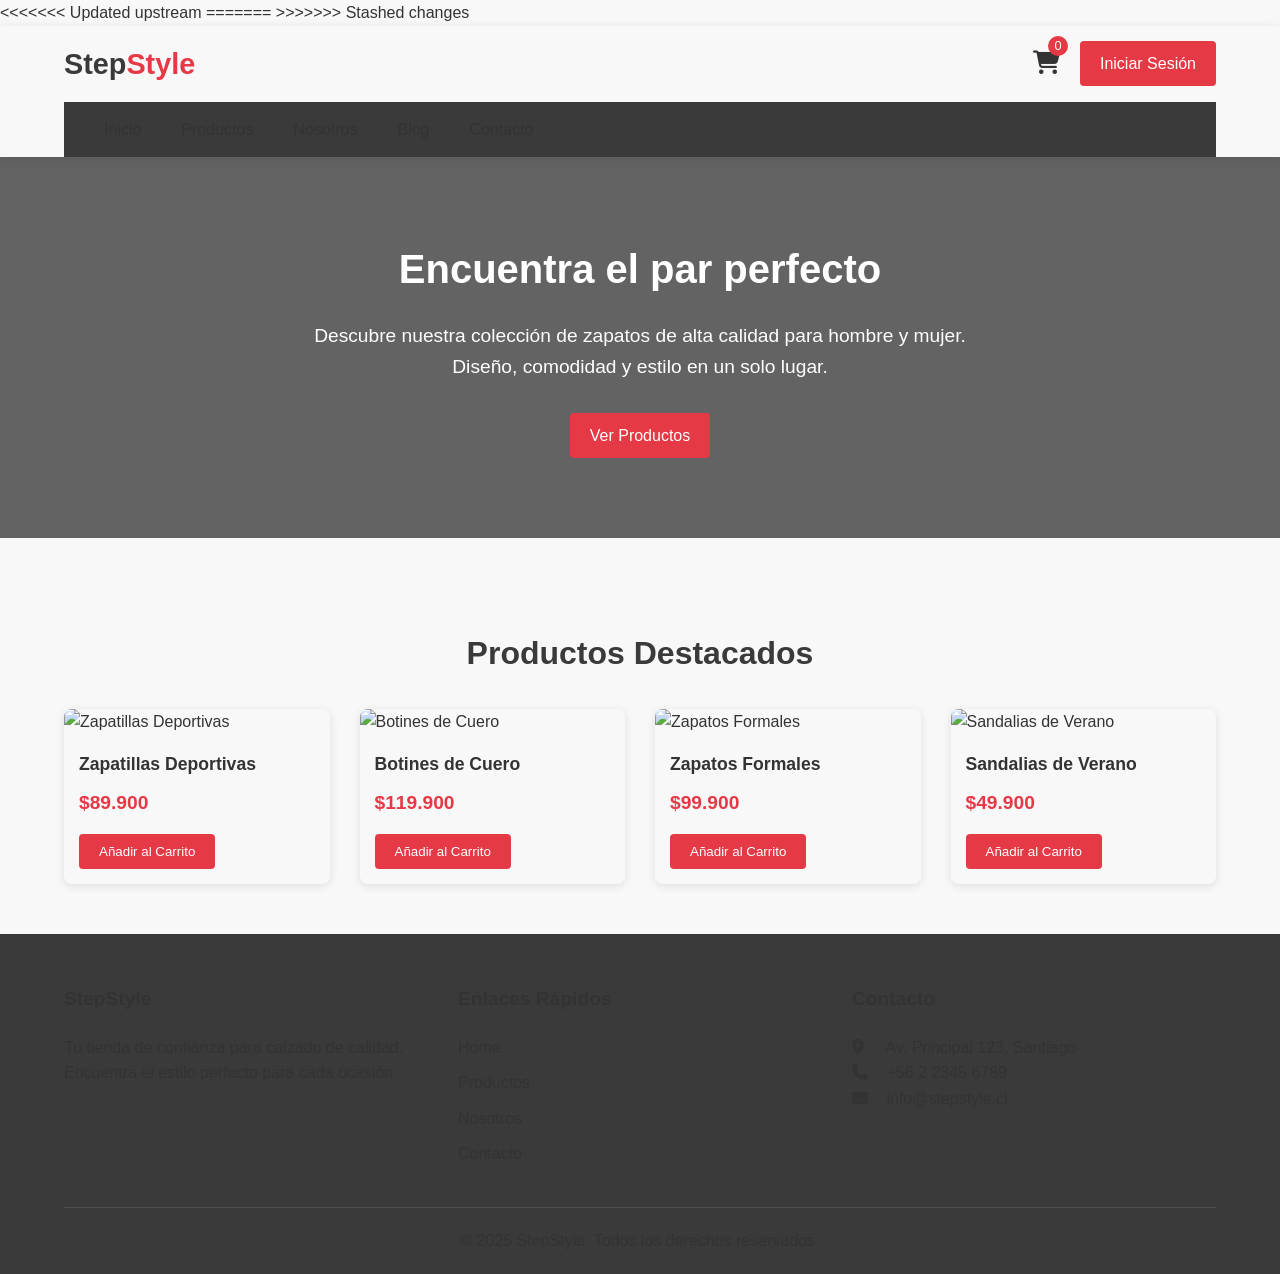
==== index.html @ 3798fa8d "-add admin" ====
<!DOCTYPE html>
<html lang="es">

<head>
    <meta charset="UTF-8">
    <meta name="viewport" content="width=device-width, initial-scale=1.0">
    <title>StepStyle - Tienda de Zapatos "Pisada Fina"</title>
    <link rel="stylesheet" href="https://cdnjs.cloudflare.com/ajax/libs/font-awesome/6.4.0/css/all.min.css">
<<<<<<< Updated upstream
    <link rel="stylesheet" href="assets/css/style.css">
=======
    <link rel="stylesheet" href="../assets/css/style.css">
>>>>>>> Stashed changes

</head>

<body>
    <!-- Header -->
    <header>
        <div class="container">
            <div class="header-top">
                <div class="logo">Step<span>Style</span></div>
                <div class="header-actions">
                    <div class="cart-icon">
                        <a href="carrito.html"><i class="fas fa-shopping-cart"></i></a>
                        <span class="cart-count">0</span>
                    </div>
                    <!-- Menu del usuario -->
                    <div class="user-menu" id="user-menu" style="display: none;">
                        <div class="user-menu-btn">
                            <i class="fas fa-user-circle"></i>
                            <span id="user-name"></span>
                            <i class="fas fa-chevron-down"></i>
                        </div>
                        <div class="user-dropdown">
                            <a href="perfil.html">Mi Perfil</a>
                            <a href="pedidos.html">Mis Pedidos</a>
                            <a href="#" class="logout-btn" onclick="logout()">Cerrar Sesión</a>
                        </div>
                    </div>
                    <!-- Y el botón de login cuando no hay sesión -->
                    <a href="login.html" class="btn btn-outline" id="login-btn">Iniciar Sesión</a>
                    
                    <div class="mobile-menu-btn">
                        <i class="fas fa-bars"></i>
                    </div>
                </div>
            </div>
            <nav class="navbar">
                <ul>
                    <li><a href="index.html">Inicio</a></li>
                    <li><a href="productos.html">Productos</a></li>
                    <li><a href="nosotros.html">Nosotros</a></li>
                    <li><a href="blog.html">Blog</a></li>
                    <li><a href="contacto.html">Contacto</a></li>
                </ul>
            </nav>
        </div>
    </header>
    <!--Hero Section-->
    <section class="hero" , id="home">
        <div class="container">
            <h1>Encuentra el par perfecto</h1>
            <p>Descubre nuestra colección de zapatos de alta calidad para hombre y mujer. Diseño, comodidad y estilo en
                un solo lugar.</p>
            <a href="productos.html" class="btn">Ver Productos</a>
        </div>
    </section>

    <!-- Productos Destacados -->
    <section class="container">
        <h2 class="section-title">Productos Destacados</h2>
        <div class="products-grid" id="featured-products">
            <!-- Los productos se cargarán con JavaScript -->
        </div>
    </section>

    <!-- Footer -->
    <footer>
        <div class="container">
            <div class="footer-content">
                <div class="footer-section">
                    <h3>StepStyle</h3>
                    <p>Tu tienda de confianza para calzado de calidad. Encuentra el estilo perfecto para cada ocasión.
                    </p>
                </div>
                <div class="footer-section">
                    <h3>Enlaces Rápidos</h3>
                    <ul>
                        <li><a href="index.html">Home</a></li>
                        <li><a href="productos.html">Productos</a></li>
                        <li><a href="nosotros.html">Nosotros</a></li>
                        <li><a href="contacto.html">Contacto</a></li>
                    </ul>
                </div>
                <div class="footer-section">
                    <h3>Contacto</h3>
                    <p><i class="fas fa-map-marker-alt"></i> Av. Principal 123, Santiago</p>
                    <p><i class="fas fa-phone"></i> +56 2 2345 6789</p>
                    <p><i class="fas fa-envelope"></i> info@stepstyle.cl</p>
                </div>
            </div>
            <div class="footer-bottom">
                <p>&copy; 2025 StepStyle. Todos los derechos reservados.</p>
            </div>
        </div>
    </footer>

    <!-- <script src="assets/js/productos.js"></script> -->
    <script src="assets/js/main.js"></script>
</body>

</html>
---- assets/css/style.css ----
:root {
    --color-primario: #3a3a3a;
    --color-secundario: #f8f8f8;
    --color-acento: #e63946;
    --color-texto: #333;
    --color-claro: #fff;
    --color-gris: #888;
    --borde: #ddd;
    --sombra: 0 2px 10px rgba(0,0,0,0.1);
    --transicion: all 0.3s ease;
}

/* Reset para los márgenes y paddings */
/* Ya que cada navegador tiene sus propios estilos por defecto */
* {
    margin: 0;
    padding: 0;
    box-sizing: border-box;
    font-family: 'Segoe UI', Tahoma, Geneva, Verdana, sans-serif;
}


body {
    background-color: var(--color-secundario);
    color: var(--color-texto);
    line-height: 1.6;
    min-height: 100vh;
    display: flex;
    flex-direction: column;
}

a {
    text-decoration: none;
    color: inherit;
}

ul {
    list-style: none;
}

button, .btn {
    cursor: pointer;
    border: none;
    background: var(--color-acento);
    color: var(--color-claro);
    padding: 10px 20px;
    border-radius: 4px;
    transition: var(--transicion);
    display: inline-block;
    text-align: center;
}

button:hover, .btn:hover {
    background: #c1121f;
    transform: translateY(-2px);
}

.container {
    width: 90%;
    max-width: 1200px;
    margin: 0 auto;
}

/* Header */
header {
    background-color: var(--color-luz);
    box-shadow: var(--sombra);
    position: sticky;
    top: 0;
    z-index: 100;
}

.header-top {
    display: flex;
    justify-content: space-between;
    align-items: center;
    padding: 15px 0;
}

.header-actions {
    display: flex;
    align-items: center;
    gap: 20px;
}

.logo {
    font-size: 1.8rem;
    font-weight: 700;
    color: var(--color-primario);
}

.logo span {
    color: var(--color-acento);
}

.cart-icon {
    position: relative;
    font-size: 1.5rem;
}

.cart-count {
    position: absolute;
    top: -8px;
    right: -8px;
    background: var(--color-acento);
    color: white;
    border-radius: 50%;
    width: 20px;
    height: 20px;
    display: flex;
    align-items: center;
    justify-content: center;
    font-size: 0.8rem;
}

.mobile-menu-btn {
    display: none;
    font-size: 1.5rem;
    cursor: pointer;
}

nav ul {
    display: flex;
    background: var(--color-primario);
    padding: 0 20px;
}

nav li {
    padding: 15px 20px;
}

nav a {
    color: var(--color-luz);
    transition: var(--transicion);
}

nav a:hover {
    color: var(--color-acento);
}

/* Hero Section */
.hero {
    background: linear-gradient(rgba(0,0,0,0.6), rgba(0,0,0,0.6)), url('https://images.unsplash.com/photo-1542291026-7eec264c27ff?ixlib=rb-4.0.3&auto=format&fit=crop&w=1500&q=80');
    background-size: cover;
    background-position: center;
    color: #fff;
    padding: 80px 0;
    text-align: center;
    margin-bottom: 40px;
}

.hero h1 {
    font-size: 2.5rem;
    margin-bottom: 20px;
}

.hero p {
    font-size: 1.2rem;
    max-width: 700px;
    margin: 0 auto 30px;
}

/* Productos */
.section-title {
    text-align: center;
    margin: 50px 0 30px;
    font-size: 2rem;
    color: var(--color-primario);
}

.products-grid {
    display: grid;
    grid-template-columns: repeat(auto-fill, minmax(250px, 1fr));
    gap: 30px;
    margin-bottom: 50px;
}

.product-card {
    background: var(--color-luz);
    border-radius: 8px;
    overflow: hidden;
    box-shadow: var(--sombra);
    transition: var(--transicion);
}

.product-card:hover {
    transform: translateY(-5px);
    box-shadow: 0 5px 15px rgba(0,0,0,0.2);
}

.product-img {
    height: 200px;
    width: 100%;
    object-fit: cover;
}

.product-info {
    padding: 15px;
}

.product-title {
    font-size: 1.1rem;
    margin-bottom: 10px;
}

.product-price {
    font-weight: bold;
    color: var(--color-acento);
    margin-bottom: 15px;
    font-size: 1.2rem;
}

/* Footer */
footer {
    background: var(--color-primario);
    color: var(--color-luz);
    padding: 50px 0 20px;
    margin-top: auto;
}

.footer-content {
    display: grid;
    grid-template-columns: repeat(auto-fit, minmax(200px, 1fr));
    gap: 30px;
    margin-bottom: 30px;
}

.footer-section h3 {
    margin-bottom: 20px;
    font-size: 1.2rem;
}

.footer-section ul li {
    margin-bottom: 10px;
}

.footer-section i {
    margin-right: 10px;
    width: 20px;
}

.footer-bottom {
    text-align: center;
    padding-top: 20px;
    border-top: 1px solid rgba(255,255,255,0.1);
}

/* Formularios */
.form-container {
    max-width: 500px;
    margin: 40px auto;
    padding: 30px;
    background: var(--color-luz);
    border-radius: 8px;
    box-shadow: var(--sombra);
}

.form-title {
    text-align: center;
    margin-bottom: 30px;
    color: var(--color-primario);
}

.form-group {
    margin-bottom: 20px;
}

.form-group label {
    display: block;
    margin-bottom: 8px;
    font-weight: 500;
}

.form-group input,
.form-group textarea,
.form-group select {
    width: 100%;
    padding: 12px;
    border: 1px solid var(--borde);
    border-radius: 4px;
    font-size: 1rem;
}

.form-group textarea {
    min-height: 100px;
    resize: vertical;
}

.error-message {
    color: var(--color-acento);
    font-size: 0.9rem;
    margin-top: 5px;
    display: none;
}

/* Página de Carrito */
.cart-container {
    max-width: 1000px;
    margin: 40px auto;
    padding: 20px;
}

.cart-items {
    background: var(--color-claro);
    border-radius: 8px;
    box-shadow: var(--sombra);
    padding: 20px;
    margin-bottom: 30px;
}

.cart-item {
    display: flex;
    justify-content: space-between;
    align-items: center;
    padding: 15px 0;
    border-bottom: 1px solid var(--borde);
}

.cart-item:last-child {
    border-bottom: none;
}

.item-info {
    display: flex;
    align-items: center;
    gap: 15px;
}

.item-img {
    width: 80px;
    height: 80px;
    object-fit: cover;
    border-radius: 4px;
}

.item-details h3 {
    margin-bottom: 5px;
}

.item-actions {
    display: flex;
    align-items: center;
    gap: 10px;
}

.quantity-btn {
    background: var(--color-secundario);
    border: 1px solid var(--borde);
    width: 30px;
    height: 30px;
    border-radius: 4px;
    display: flex;
    align-items: center;
    justify-content: center;
    cursor: pointer;
}

.quantity-input {
    width: 40px;
    text-align: center;
    border: 1px solid var(--borde);
    border-radius: 4px;
    padding: 5px;
}

.remove-btn {
    color: var(--color-acento);
    background: none;
    border: none;
    cursor: pointer;
    font-size: 1.2rem;
}

.cart-summary {
    background: var(--color-claro);
    border-radius: 8px;
    box-shadow: var(--sombra);
    padding: 20px;
}

.summary-row {
    display: flex;
    justify-content: space-between;
    margin-bottom: 15px;
}

.summary-total {
    font-weight: bold;
    font-size: 1.2rem;
    border-top: 1px solid var(--borde);
    padding-top: 15px;
    margin-top: 15px;
}

.checkout-btn {
    width: 100%;
    padding: 15px;
    font-size: 1.1rem;
    margin-top: 20px;
}


/* Responsive */
@media (max-width: 768px) {
    .header-top {
        flex-direction: column;
        text-align: center;
    }
    
    .logo {
        margin-bottom: 15px;
    }
    
    .mobile-menu-btn {
        display: block;
    }
    
    nav ul {
        flex-direction: column;
        align-items: center;
        display: none;
    }
    
    nav ul.active {
        display: flex;
    }
    
    .hero h1 {
        font-size: 2rem;
    }
    
    .hero p {
        font-size: 1rem;
    }
    
    .footer-content {
        grid-template-columns: 1fr;
    }
    
    .cart-item {
        flex-direction: column;
        align-items: flex-start;
        gap: 15px;
    }
    
    .item-actions {
        width: 100%;
        justify-content: space-between;
    }
}

/* Estilos específicos para autenticación */
.user-menu {
    position: relative;
}

.user-menu-btn {
    display: flex;
    align-items: center;
    gap: 8px;
    cursor: pointer;
}

.user-dropdown {
    position: absolute;
    top: 100%;
    right: 0;
    background: var(--color-claro);
    box-shadow: var(--sombra);
    border-radius: 4px;
    padding: 10px 0;
    min-width: 150px;
    display: none;
    z-index: 1000;
}

.user-dropdown.active {
    display: block;
}

.user-dropdown a {
    display: block;
    padding: 8px 15px;
    color: var(--color-texto);
    transition: var(--transicion);
}

.user-dropdown a:hover {
    background: var(--color-secundario);
}

.logout-btn {
    color: var(--color-acento) !important;
    border-top: 1px solid var(--color-borde);
    margin-top: 5px;
    padding-top: 10px !important;
}
---- assets/css/style.css ----
:root {
    --color-primario: #3a3a3a;
    --color-secundario: #f8f8f8;
    --color-acento: #e63946;
    --color-texto: #333;
    --color-claro: #fff;
    --color-gris: #888;
    --borde: #ddd;
    --sombra: 0 2px 10px rgba(0,0,0,0.1);
    --transicion: all 0.3s ease;
}

/* Reset para los márgenes y paddings */
/* Ya que cada navegador tiene sus propios estilos por defecto */
* {
    margin: 0;
    padding: 0;
    box-sizing: border-box;
    font-family: 'Segoe UI', Tahoma, Geneva, Verdana, sans-serif;
}


body {
    background-color: var(--color-secundario);
    color: var(--color-texto);
    line-height: 1.6;
    min-height: 100vh;
    display: flex;
    flex-direction: column;
}

a {
    text-decoration: none;
    color: inherit;
}

ul {
    list-style: none;
}

button, .btn {
    cursor: pointer;
    border: none;
    background: var(--color-acento);
    color: var(--color-claro);
    padding: 10px 20px;
    border-radius: 4px;
    transition: var(--transicion);
    display: inline-block;
    text-align: center;
}

button:hover, .btn:hover {
    background: #c1121f;
    transform: translateY(-2px);
}

.container {
    width: 90%;
    max-width: 1200px;
    margin: 0 auto;
}

/* Header */
header {
    background-color: var(--color-luz);
    box-shadow: var(--sombra);
    position: sticky;
    top: 0;
    z-index: 100;
}

.header-top {
    display: flex;
    justify-content: space-between;
    align-items: center;
    padding: 15px 0;
}

.header-actions {
    display: flex;
    align-items: center;
    gap: 20px;
}

.logo {
    font-size: 1.8rem;
    font-weight: 700;
    color: var(--color-primario);
}

.logo span {
    color: var(--color-acento);
}

.cart-icon {
    position: relative;
    font-size: 1.5rem;
}

.cart-count {
    position: absolute;
    top: -8px;
    right: -8px;
    background: var(--color-acento);
    color: white;
    border-radius: 50%;
    width: 20px;
    height: 20px;
    display: flex;
    align-items: center;
    justify-content: center;
    font-size: 0.8rem;
}

.mobile-menu-btn {
    display: none;
    font-size: 1.5rem;
    cursor: pointer;
}

nav ul {
    display: flex;
    background: var(--color-primario);
    padding: 0 20px;
}

nav li {
    padding: 15px 20px;
}

nav a {
    color: var(--color-luz);
    transition: var(--transicion);
}

nav a:hover {
    color: var(--color-acento);
}

/* Hero Section */
.hero {
    background: linear-gradient(rgba(0,0,0,0.6), rgba(0,0,0,0.6)), url('https://images.unsplash.com/photo-1542291026-7eec264c27ff?ixlib=rb-4.0.3&auto=format&fit=crop&w=1500&q=80');
    background-size: cover;
    background-position: center;
    color: #fff;
    padding: 80px 0;
    text-align: center;
    margin-bottom: 40px;
}

.hero h1 {
    font-size: 2.5rem;
    margin-bottom: 20px;
}

.hero p {
    font-size: 1.2rem;
    max-width: 700px;
    margin: 0 auto 30px;
}

/* Productos */
.section-title {
    text-align: center;
    margin: 50px 0 30px;
    font-size: 2rem;
    color: var(--color-primario);
}

.products-grid {
    display: grid;
    grid-template-columns: repeat(auto-fill, minmax(250px, 1fr));
    gap: 30px;
    margin-bottom: 50px;
}

.product-card {
    background: var(--color-luz);
    border-radius: 8px;
    overflow: hidden;
    box-shadow: var(--sombra);
    transition: var(--transicion);
}

.product-card:hover {
    transform: translateY(-5px);
    box-shadow: 0 5px 15px rgba(0,0,0,0.2);
}

.product-img {
    height: 200px;
    width: 100%;
    object-fit: cover;
}

.product-info {
    padding: 15px;
}

.product-title {
    font-size: 1.1rem;
    margin-bottom: 10px;
}

.product-price {
    font-weight: bold;
    color: var(--color-acento);
    margin-bottom: 15px;
    font-size: 1.2rem;
}

/* Footer */
footer {
    background: var(--color-primario);
    color: var(--color-luz);
    padding: 50px 0 20px;
    margin-top: auto;
}

.footer-content {
    display: grid;
    grid-template-columns: repeat(auto-fit, minmax(200px, 1fr));
    gap: 30px;
    margin-bottom: 30px;
}

.footer-section h3 {
    margin-bottom: 20px;
    font-size: 1.2rem;
}

.footer-section ul li {
    margin-bottom: 10px;
}

.footer-section i {
    margin-right: 10px;
    width: 20px;
}

.footer-bottom {
    text-align: center;
    padding-top: 20px;
    border-top: 1px solid rgba(255,255,255,0.1);
}

/* Formularios */
.form-container {
    max-width: 500px;
    margin: 40px auto;
    padding: 30px;
    background: var(--color-luz);
    border-radius: 8px;
    box-shadow: var(--sombra);
}

.form-title {
    text-align: center;
    margin-bottom: 30px;
    color: var(--color-primario);
}

.form-group {
    margin-bottom: 20px;
}

.form-group label {
    display: block;
    margin-bottom: 8px;
    font-weight: 500;
}

.form-group input,
.form-group textarea,
.form-group select {
    width: 100%;
    padding: 12px;
    border: 1px solid var(--borde);
    border-radius: 4px;
    font-size: 1rem;
}

.form-group textarea {
    min-height: 100px;
    resize: vertical;
}

.error-message {
    color: var(--color-acento);
    font-size: 0.9rem;
    margin-top: 5px;
    display: none;
}

/* Página de Carrito */
.cart-container {
    max-width: 1000px;
    margin: 40px auto;
    padding: 20px;
}

.cart-items {
    background: var(--color-claro);
    border-radius: 8px;
    box-shadow: var(--sombra);
    padding: 20px;
    margin-bottom: 30px;
}

.cart-item {
    display: flex;
    justify-content: space-between;
    align-items: center;
    padding: 15px 0;
    border-bottom: 1px solid var(--borde);
}

.cart-item:last-child {
    border-bottom: none;
}

.item-info {
    display: flex;
    align-items: center;
    gap: 15px;
}

.item-img {
    width: 80px;
    height: 80px;
    object-fit: cover;
    border-radius: 4px;
}

.item-details h3 {
    margin-bottom: 5px;
}

.item-actions {
    display: flex;
    align-items: center;
    gap: 10px;
}

.quantity-btn {
    background: var(--color-secundario);
    border: 1px solid var(--borde);
    width: 30px;
    height: 30px;
    border-radius: 4px;
    display: flex;
    align-items: center;
    justify-content: center;
    cursor: pointer;
}

.quantity-input {
    width: 40px;
    text-align: center;
    border: 1px solid var(--borde);
    border-radius: 4px;
    padding: 5px;
}

.remove-btn {
    color: var(--color-acento);
    background: none;
    border: none;
    cursor: pointer;
    font-size: 1.2rem;
}

.cart-summary {
    background: var(--color-claro);
    border-radius: 8px;
    box-shadow: var(--sombra);
    padding: 20px;
}

.summary-row {
    display: flex;
    justify-content: space-between;
    margin-bottom: 15px;
}

.summary-total {
    font-weight: bold;
    font-size: 1.2rem;
    border-top: 1px solid var(--borde);
    padding-top: 15px;
    margin-top: 15px;
}

.checkout-btn {
    width: 100%;
    padding: 15px;
    font-size: 1.1rem;
    margin-top: 20px;
}


/* Responsive */
@media (max-width: 768px) {
    .header-top {
        flex-direction: column;
        text-align: center;
    }
    
    .logo {
        margin-bottom: 15px;
    }
    
    .mobile-menu-btn {
        display: block;
    }
    
    nav ul {
        flex-direction: column;
        align-items: center;
        display: none;
    }
    
    nav ul.active {
        display: flex;
    }
    
    .hero h1 {
        font-size: 2rem;
    }
    
    .hero p {
        font-size: 1rem;
    }
    
    .footer-content {
        grid-template-columns: 1fr;
    }
    
    .cart-item {
        flex-direction: column;
        align-items: flex-start;
        gap: 15px;
    }
    
    .item-actions {
        width: 100%;
        justify-content: space-between;
    }
}

/* Estilos específicos para autenticación */
.user-menu {
    position: relative;
}

.user-menu-btn {
    display: flex;
    align-items: center;
    gap: 8px;
    cursor: pointer;
}

.user-dropdown {
    position: absolute;
    top: 100%;
    right: 0;
    background: var(--color-claro);
    box-shadow: var(--sombra);
    border-radius: 4px;
    padding: 10px 0;
    min-width: 150px;
    display: none;
    z-index: 1000;
}

.user-dropdown.active {
    display: block;
}

.user-dropdown a {
    display: block;
    padding: 8px 15px;
    color: var(--color-texto);
    transition: var(--transicion);
}

.user-dropdown a:hover {
    background: var(--color-secundario);
}

.logout-btn {
    color: var(--color-acento) !important;
    border-top: 1px solid var(--color-borde);
    margin-top: 5px;
    padding-top: 10px !important;
}
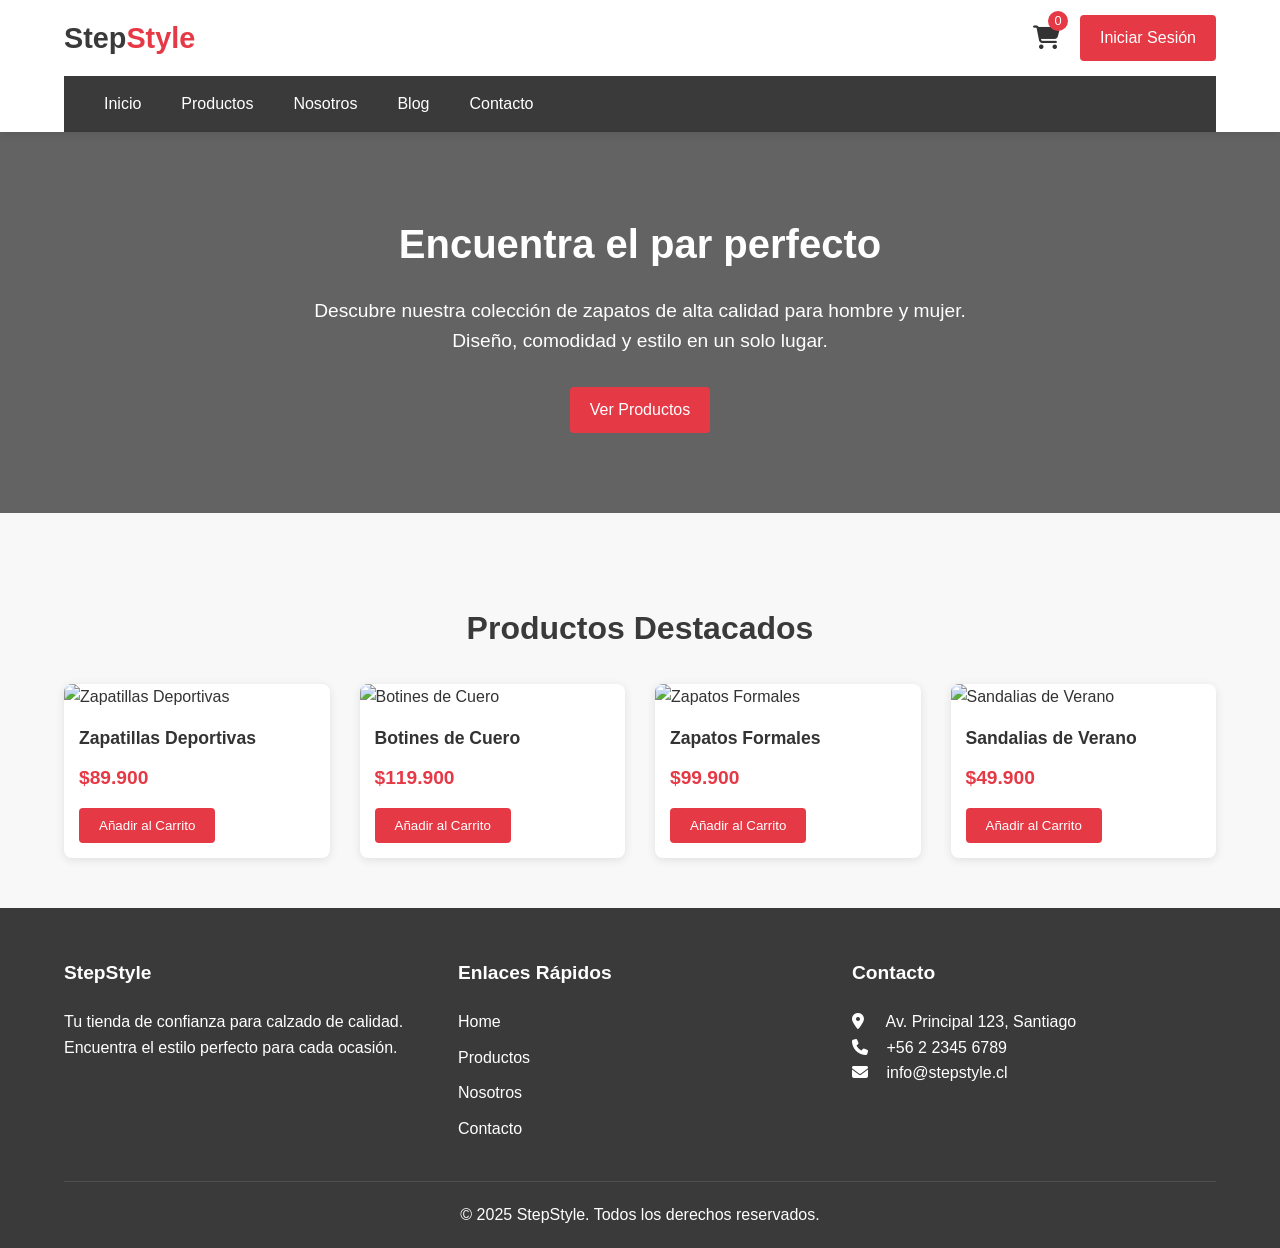
==== commit 23e4a5e2: "Cambios al index, navbar responsive, colores correctos, style y main cambiados" ====
--- a/index.html
+++ b/index.html
@@ -6,11 +6,7 @@
     <meta name="viewport" content="width=device-width, initial-scale=1.0">
     <title>StepStyle - Tienda de Zapatos "Pisada Fina"</title>
     <link rel="stylesheet" href="https://cdnjs.cloudflare.com/ajax/libs/font-awesome/6.4.0/css/all.min.css">
-<<<<<<< Updated upstream
     <link rel="stylesheet" href="assets/css/style.css">
-=======
-    <link rel="stylesheet" href="../assets/css/style.css">
->>>>>>> Stashed changes
 
 </head>
 
--- a/assets/css/style.css
+++ b/assets/css/style.css
@@ -1,12 +1,12 @@
 :root {
-    --color-primario: #3a3a3a;
-    --color-secundario: #f8f8f8;
-    --color-acento: #e63946;
-    --color-texto: #333;
-    --color-claro: #fff;
-    --color-gris: #888;
-    --borde: #ddd;
-    --sombra: 0 2px 10px rgba(0,0,0,0.1);
+    --color-primario: #3a3a3a; /* Gris oscuro */
+    --color-secundario: #f8f8f8; /* Gris claro */
+    --color-acento: #e63946; /* Rojo vibrante */
+    --color-texto: #333; /* Gris medio */
+    --color-blanco: #fff; /* Blanco */
+    --color-gris: #888; /* Gris para textos secundarios */
+    --borde: #ddd; /* Gris claro para bordes */
+    --sombra: 0 2px 10px rgba(0,0,0,0.1); 
     --transicion: all 0.3s ease;
 }
 
@@ -42,7 +42,7 @@
     cursor: pointer;
     border: none;
     background: var(--color-acento);
-    color: var(--color-claro);
+    color: var(--color-blanco);
     padding: 10px 20px;
     border-radius: 4px;
     transition: var(--transicion);
@@ -63,11 +63,15 @@
 
 /* Header */
 header {
-    background-color: var(--color-luz);
+    background-color: var(--color-blanco);
     box-shadow: var(--sombra);
     position: sticky;
     top: 0;
     z-index: 100;
+}
+
+nav {
+    position: relative;
 }
 
 .header-top {
@@ -119,22 +123,25 @@
     cursor: pointer;
 }
 
-nav ul {
+.navbar ul {
     display: flex;
     background: var(--color-primario);
     padding: 0 20px;
-}
-
-nav li {
+    margin: 0;
+    list-style: none;
+}
+
+.navbar li {
     padding: 15px 20px;
 }
 
-nav a {
-    color: var(--color-luz);
+.navbar a {
+    color: var(--color-blanco);
     transition: var(--transicion);
-}
-
-nav a:hover {
+    text-decoration: none;
+}
+
+.navbar a:hover {
     color: var(--color-acento);
 }
 
@@ -143,7 +150,7 @@
     background: linear-gradient(rgba(0,0,0,0.6), rgba(0,0,0,0.6)), url('https://images.unsplash.com/photo-1542291026-7eec264c27ff?ixlib=rb-4.0.3&auto=format&fit=crop&w=1500&q=80');
     background-size: cover;
     background-position: center;
-    color: #fff;
+    color: var(--color-blanco);
     padding: 80px 0;
     text-align: center;
     margin-bottom: 40px;
@@ -176,7 +183,7 @@
 }
 
 .product-card {
-    background: var(--color-luz);
+    background: var(--color-blanco);
     border-radius: 8px;
     overflow: hidden;
     box-shadow: var(--sombra);
@@ -213,7 +220,7 @@
 /* Footer */
 footer {
     background: var(--color-primario);
-    color: var(--color-luz);
+    color: var(--color-blanco);
     padding: 50px 0 20px;
     margin-top: auto;
 }
@@ -250,7 +257,7 @@
     max-width: 500px;
     margin: 40px auto;
     padding: 30px;
-    background: var(--color-luz);
+    background: var(--color-blanco);
     border-radius: 8px;
     box-shadow: var(--sombra);
 }
@@ -301,7 +308,7 @@
 }
 
 .cart-items {
-    background: var(--color-claro);
+    background: var(--color-blanco);
     border-radius: 8px;
     box-shadow: var(--sombra);
     padding: 20px;
@@ -372,7 +379,7 @@
 }
 
 .cart-summary {
-    background: var(--color-claro);
+    background: var(--color-blanco);
     border-radius: 8px;
     box-shadow: var(--sombra);
     padding: 20px;
@@ -400,29 +407,101 @@
 }
 
 
-/* Responsive */
+/* Responsive - Tablets */
+@media (max-width: 1024px) and (min-width: 769px) {
+    .container {
+        max-width: 95%;
+        padding: 0 20px;
+    }
+    
+    .hero h1 {
+        font-size: 2.2rem;
+    }
+    
+    .hero p {
+        font-size: 1.1rem;
+    }
+    
+    .products-grid {
+        grid-template-columns: repeat(auto-fit, minmax(280px, 1fr));
+        gap: 25px;
+    }
+}
+
+/* Responsive - Mobile Only */
 @media (max-width: 768px) {
     .header-top {
         flex-direction: column;
         text-align: center;
+        padding: 10px 20px;
     }
     
     .logo {
         margin-bottom: 15px;
+        font-size: 1.8rem;
+    }
+    
+    .header-actions {
+        width: 100%;
+        justify-content: space-between;
+        align-items: center;
     }
     
     .mobile-menu-btn {
         display: block;
-    }
-    
-    nav ul {
+        color: var(--color-primario);
+        background: none;
+        border: none;
+        font-size: 1.5rem;
+        cursor: pointer;
+        padding: 10px;
+    }
+    
+    .navbar ul {
         flex-direction: column;
         align-items: center;
         display: none;
-    }
-    
-    nav ul.active {
+        position: absolute;
+        top: 100%;
+        left: 0;
+        width: 100%;
+        background: var(--color-primario);
+        box-shadow: var(--sombra);
+        z-index: 1000;
+        padding: 0;
+        margin: 0;
+        list-style: none;
+    }
+    
+    .navbar ul.active {
         display: flex;
+    }
+    
+    .navbar li {
+        width: 100%;
+        text-align: center;
+        border-bottom: 1px solid rgba(255,255,255,0.1);
+    }
+    
+    nav li:last-child {
+        border-bottom: none;
+    }
+    
+    .user-menu {
+        order: -1;
+        margin-bottom: 10px;
+    }
+    
+    .user-dropdown {
+        position: static !important;
+        box-shadow: none !important;
+        background: var(--color-secundario) !important;
+        border-radius: 5px;
+        margin-top: 10px;
+    }
+    
+    .hero {
+        padding: 60px 0;
     }
     
     .hero h1 {
@@ -431,10 +510,12 @@
     
     .hero p {
         font-size: 1rem;
+        padding: 0 20px;
     }
     
     .footer-content {
         grid-template-columns: 1fr;
+        gap: 20px;
     }
     
     .cart-item {
@@ -447,6 +528,11 @@
         width: 100%;
         justify-content: space-between;
     }
+    
+    .products-grid {
+        grid-template-columns: repeat(auto-fit, minmax(250px, 1fr));
+        gap: 20px;
+    }
 }
 
 /* Estilos específicos para autenticación */
@@ -465,7 +551,7 @@
     position: absolute;
     top: 100%;
     right: 0;
-    background: var(--color-claro);
+    background: var(--color-blanco);
     box-shadow: var(--sombra);
     border-radius: 4px;
     padding: 10px 0;
@@ -494,4 +580,4 @@
     border-top: 1px solid var(--color-borde);
     margin-top: 5px;
     padding-top: 10px !important;
-}+}
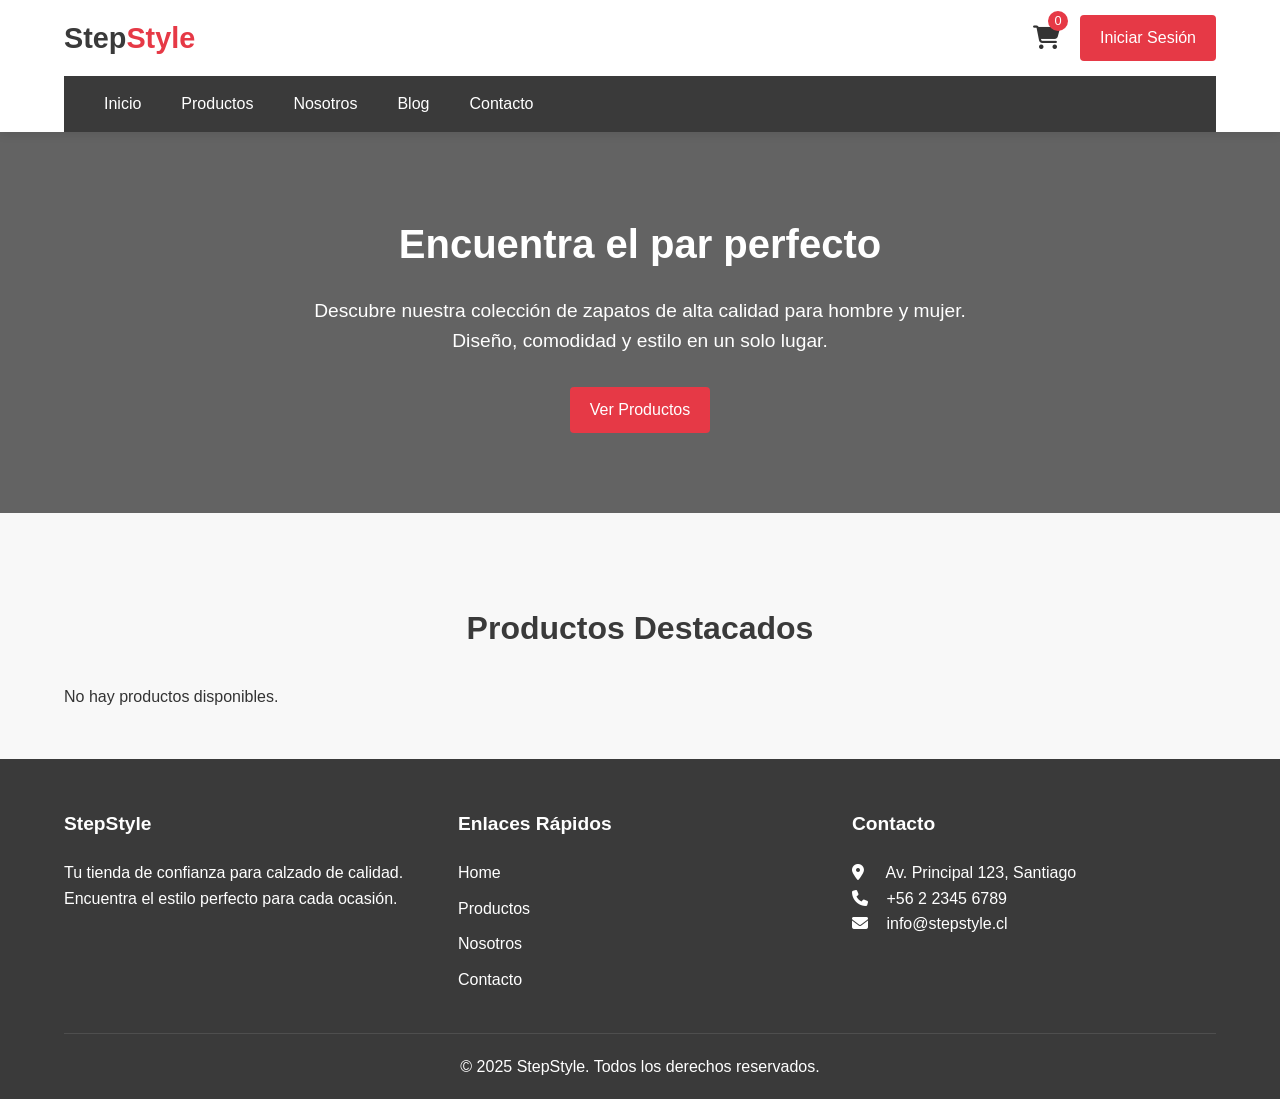
==== commit a78cc5c0: "--add stock a zapatos" ====
--- a/index.html
+++ b/index.html
@@ -1,109 +1,109 @@
-<!DOCTYPE html>
-<html lang="es">
+    <!DOCTYPE html>
+    <html lang="es">
 
-<head>
-    <meta charset="UTF-8">
-    <meta name="viewport" content="width=device-width, initial-scale=1.0">
-    <title>StepStyle - Tienda de Zapatos "Pisada Fina"</title>
-    <link rel="stylesheet" href="https://cdnjs.cloudflare.com/ajax/libs/font-awesome/6.4.0/css/all.min.css">
-    <link rel="stylesheet" href="assets/css/style.css">
+    <head>
+        <meta charset="UTF-8">
+        <meta name="viewport" content="width=device-width, initial-scale=1.0">
+        <title>StepStyle - Tienda de Zapatos "Pisada Fina"</title>
+        <link rel="stylesheet" href="https://cdnjs.cloudflare.com/ajax/libs/font-awesome/6.4.0/css/all.min.css">
+        <link rel="stylesheet" href="assets/css/style.css">
 
-</head>
+    </head>
 
-<body>
-    <!-- Header -->
-    <header>
-        <div class="container">
-            <div class="header-top">
-                <div class="logo">Step<span>Style</span></div>
-                <div class="header-actions">
-                    <div class="cart-icon">
-                        <a href="carrito.html"><i class="fas fa-shopping-cart"></i></a>
-                        <span class="cart-count">0</span>
-                    </div>
-                    <!-- Menu del usuario -->
-                    <div class="user-menu" id="user-menu" style="display: none;">
-                        <div class="user-menu-btn">
-                            <i class="fas fa-user-circle"></i>
-                            <span id="user-name"></span>
-                            <i class="fas fa-chevron-down"></i>
+    <body>
+        <!-- Header -->
+        <header>
+            <div class="container">
+                <div class="header-top">
+                    <div class="logo">Step<span>Style</span></div>
+                    <div class="header-actions">
+                        <div class="cart-icon">
+                            <a href="carrito.html"><i class="fas fa-shopping-cart"></i></a>
+                            <span class="cart-count">0</span>
                         </div>
-                        <div class="user-dropdown">
-                            <a href="perfil.html">Mi Perfil</a>
-                            <a href="pedidos.html">Mis Pedidos</a>
-                            <a href="#" class="logout-btn" onclick="logout()">Cerrar Sesión</a>
+                        <!-- Menu del usuario -->
+                        <div class="user-menu" id="user-menu" style="display: none;">
+                            <div class="user-menu-btn">
+                                <i class="fas fa-user-circle"></i>
+                                <span id="user-name"></span>
+                                <i class="fas fa-chevron-down"></i>
+                            </div>
+                            <div class="user-dropdown">
+                                <a href="perfil.html">Mi Perfil</a>
+                                <a href="pedidos.html">Mis Pedidos</a>
+                                <a href="#" class="logout-btn" onclick="logout()">Cerrar Sesión</a>
+                            </div>
+                        </div>
+                        <!-- Y el botón de login cuando no hay sesión -->
+                        <a href="login.html" class="btn btn-outline" id="login-btn">Iniciar Sesión</a>
+                        
+                        <div class="mobile-menu-btn">
+                            <i class="fas fa-bars"></i>
                         </div>
                     </div>
-                    <!-- Y el botón de login cuando no hay sesión -->
-                    <a href="login.html" class="btn btn-outline" id="login-btn">Iniciar Sesión</a>
-                    
-                    <div class="mobile-menu-btn">
-                        <i class="fas fa-bars"></i>
+                </div>
+                <nav class="navbar">
+                    <ul>
+                        <li><a href="index.html">Inicio</a></li>
+                        <li><a href="productos.html">Productos</a></li>
+                        <li><a href="nosotros.html">Nosotros</a></li>
+                        <li><a href="blog.html">Blog</a></li>
+                        <li><a href="contacto.html">Contacto</a></li>
+                    </ul>
+                </nav>
+            </div>
+        </header>
+        <!--Hero Section-->
+        <section class="hero" , id="home">
+            <div class="container">
+                <h1>Encuentra el par perfecto</h1>
+                <p>Descubre nuestra colección de zapatos de alta calidad para hombre y mujer. Diseño, comodidad y estilo en
+                    un solo lugar.</p>
+                <a href="productos.html" class="btn">Ver Productos</a>
+            </div>
+        </section>
+
+        <!-- Productos Destacados -->
+        <section class="container">
+            <h2 class="section-title">Productos Destacados</h2>
+            <div class="products-grid" id="featured-products">
+                <!-- Los productos se cargarán con JavaScript -->
+            </div>
+        </section>
+
+        <!-- Footer -->
+        <footer>
+            <div class="container">
+                <div class="footer-content">
+                    <div class="footer-section">
+                        <h3>StepStyle</h3>
+                        <p>Tu tienda de confianza para calzado de calidad. Encuentra el estilo perfecto para cada ocasión.
+                        </p>
+                    </div>
+                    <div class="footer-section">
+                        <h3>Enlaces Rápidos</h3>
+                        <ul>
+                            <li><a href="index.html">Home</a></li>
+                            <li><a href="productos.html">Productos</a></li>
+                            <li><a href="nosotros.html">Nosotros</a></li>
+                            <li><a href="contacto.html">Contacto</a></li>
+                        </ul>
+                    </div>
+                    <div class="footer-section">
+                        <h3>Contacto</h3>
+                        <p><i class="fas fa-map-marker-alt"></i> Av. Principal 123, Santiago</p>
+                        <p><i class="fas fa-phone"></i> +56 2 2345 6789</p>
+                        <p><i class="fas fa-envelope"></i> info@stepstyle.cl</p>
                     </div>
                 </div>
-            </div>
-            <nav class="navbar">
-                <ul>
-                    <li><a href="index.html">Inicio</a></li>
-                    <li><a href="productos.html">Productos</a></li>
-                    <li><a href="nosotros.html">Nosotros</a></li>
-                    <li><a href="blog.html">Blog</a></li>
-                    <li><a href="contacto.html">Contacto</a></li>
-                </ul>
-            </nav>
-        </div>
-    </header>
-    <!--Hero Section-->
-    <section class="hero" , id="home">
-        <div class="container">
-            <h1>Encuentra el par perfecto</h1>
-            <p>Descubre nuestra colección de zapatos de alta calidad para hombre y mujer. Diseño, comodidad y estilo en
-                un solo lugar.</p>
-            <a href="productos.html" class="btn">Ver Productos</a>
-        </div>
-    </section>
-
-    <!-- Productos Destacados -->
-    <section class="container">
-        <h2 class="section-title">Productos Destacados</h2>
-        <div class="products-grid" id="featured-products">
-            <!-- Los productos se cargarán con JavaScript -->
-        </div>
-    </section>
-
-    <!-- Footer -->
-    <footer>
-        <div class="container">
-            <div class="footer-content">
-                <div class="footer-section">
-                    <h3>StepStyle</h3>
-                    <p>Tu tienda de confianza para calzado de calidad. Encuentra el estilo perfecto para cada ocasión.
-                    </p>
-                </div>
-                <div class="footer-section">
-                    <h3>Enlaces Rápidos</h3>
-                    <ul>
-                        <li><a href="index.html">Home</a></li>
-                        <li><a href="productos.html">Productos</a></li>
-                        <li><a href="nosotros.html">Nosotros</a></li>
-                        <li><a href="contacto.html">Contacto</a></li>
-                    </ul>
-                </div>
-                <div class="footer-section">
-                    <h3>Contacto</h3>
-                    <p><i class="fas fa-map-marker-alt"></i> Av. Principal 123, Santiago</p>
-                    <p><i class="fas fa-phone"></i> +56 2 2345 6789</p>
-                    <p><i class="fas fa-envelope"></i> info@stepstyle.cl</p>
+                <div class="footer-bottom">
+                    <p>&copy; 2025 StepStyle. Todos los derechos reservados.</p>
                 </div>
             </div>
-            <div class="footer-bottom">
-                <p>&copy; 2025 StepStyle. Todos los derechos reservados.</p>
-            </div>
-        </div>
-    </footer>
+        </footer>
 
-    <!-- <script src="assets/js/productos.js"></script> -->
-    <script src="assets/js/main.js"></script>
-</body>
+        <!-- <script src="assets/js/productos.js"></script> -->
+        <script src="assets/js/main.js"></script>
+    </body>
 
-</html>+    </html>
--- a/assets/css/style.css
+++ b/assets/css/style.css
@@ -141,7 +141,8 @@
     text-decoration: none;
 }
 
-.navbar a:hover {
+.navbar a:hover,
+.navbar a.active {
     color: var(--color-acento);
 }
 
@@ -581,3 +582,331 @@
     margin-top: 5px;
     padding-top: 10px !important;
 }
+
+/* Estilos del Blog Minimalista */
+.blog-heroe {
+    background: var(--color-blanco);
+    color: var(--color-primario);
+    padding: 60px 0 40px;
+    text-align: center;
+    border-bottom: 1px solid var(--color-borde);
+}
+
+.blog-heroe h1 {
+    font-size: 2.5rem;
+    margin-bottom: 15px;
+    font-weight: 600;
+}
+
+.blog-heroe p {
+    font-size: 1.1rem;
+    color: var(--color-texto);
+    opacity: 0.8;
+}
+
+.blog-filtros {
+    margin: 30px 0;
+    text-align: center;
+}
+
+.filter-buttons {
+    display: flex;
+    flex-wrap: wrap;
+    justify-content: center;
+    gap: 10px;
+}
+
+.filter-btn {
+    padding: 8px 16px;
+    border: 1px solid var(--color-borde);
+    background: var(--color-blanco);
+    color: var(--color-texto);
+    border-radius: 20px;
+    cursor: pointer;
+    transition: var(--transicion);
+    font-size: 0.9rem;
+}
+
+.filter-btn:hover,
+.filter-btn.active {
+    background: var(--color-primario);
+    color: var(--color-blanco);
+    border-color: var(--color-primario);
+}
+
+.blog-grilla {
+    display: grid;
+    grid-template-columns: repeat(auto-fit, minmax(300px, 1fr));
+    gap: 20px;
+    margin: 30px 0;
+}
+
+.blog-tarjeta {
+    background: var(--color-blanco);
+    border: 1px solid var(--color-borde);
+    border-radius: 8px;
+    overflow: hidden;
+    transition: var(--transicion);
+}
+
+.blog-card {
+    background: var(--color-blanco);
+    border: 1px solid var(--color-borde);
+    border-radius: 8px;
+    overflow: hidden;
+    transition: var(--transicion);
+}
+
+.blog-tarjeta:hover {
+    transform: translateY(-2px);
+    box-shadow: 0 4px 12px rgba(0,0,0,0.1);
+}
+
+.blog-imagen {
+    position: relative;
+    height: 200px;
+    overflow: hidden;
+}
+
+.blog-imagen img {
+    width: 100%;
+    height: 100%;
+    object-fit: cover;
+}
+
+.blog-categoria {
+    position: absolute;
+    top: 10px;
+    left: 10px;
+    background: var(--color-primario);
+    color: var(--color-blanco);
+    padding: 4px 8px;
+    border-radius: 12px;
+    font-size: 0.75rem;
+    font-weight: 500;
+}
+
+.blog-contenido {
+    padding: 20px;
+}
+
+.blog-titulo {
+    font-size: 1.2rem;
+    margin-bottom: 10px;
+    color: var(--color-primario);
+    line-height: 1.3;
+}
+
+.blog-extracto {
+    color: var(--color-texto);
+    line-height: 1.5;
+    margin-bottom: 15px;
+    font-size: 0.9rem;
+}
+
+.blog-leer-mas {
+    background: transparent;
+    color: var(--color-primario);
+    border: 1px solid var(--color-primario);
+    padding: 8px 16px;
+    border-radius: 4px;
+    cursor: pointer;
+    transition: var(--transicion);
+    font-size: 0.85rem;
+}
+
+.blog-leer-mas:hover {
+    background: var(--color-primario);
+    color: var(--color-blanco);
+}
+
+.blog-paginacion {
+    display: flex;
+    justify-content: space-between;
+    align-items: center;
+    margin: 40px 0;
+    padding: 20px 0;
+    border-top: 1px solid var(--color-borde);
+}
+
+.pagination-btn {
+    background: var(--color-blanco);
+    color: var(--color-primario);
+    border: 1px solid var(--color-primario);
+    padding: 8px 16px;
+    border-radius: 25px;
+    cursor: pointer;
+    transition: var(--transicion);
+    font-weight: 600;
+    display: flex;
+    align-items: center;
+    gap: 8px;
+}
+
+.pagination-btn:hover:not(:disabled) {
+    background: var(--color-acento);
+}
+
+.pagination-btn:disabled {
+    background: var(--color-gris);
+    cursor: not-allowed;
+    opacity: 0.6;
+}
+
+.pagination-info {
+    font-weight: 600;
+    color: var(--color-primario);
+}
+
+/* Modal del blog minimalista */
+.blog-modal {
+    position: fixed;
+    top: 0;
+    left: 0;
+    width: 100%;
+    height: 100%;
+    background: rgba(0,0,0,0.6);
+    z-index: 1000;
+    display: flex;
+    align-items: center;
+    justify-content: center;
+    opacity: 0;
+    visibility: hidden;
+    transition: all 0.3s ease;
+    padding: 20px;
+}
+
+.blog-modal.active {
+    opacity: 1;
+    visibility: visible;
+}
+
+.blog-modal-contenido {
+    background: var(--color-blanco);
+    border-radius: 8px;
+    max-width: 700px;
+    max-height: 85vh;
+    overflow-y: auto;
+    position: relative;
+    box-shadow: 0 4px 20px rgba(0,0,0,0.15);
+}
+
+.blog-modal-encabezado {
+    position: sticky;
+    top: 0;
+    background: var(--color-blanco);
+    padding: 15px 20px;
+    border-bottom: 1px solid var(--color-borde);
+    display: flex;
+    justify-content: flex-end;
+    z-index: 10;
+}
+
+.blog-modal-cerrar {
+    background: none;
+    border: none;
+    font-size: 1.5rem;
+    cursor: pointer;
+    color: var(--color-texto);
+    width: 30px;
+    height: 30px;
+    display: flex;
+    align-items: center;
+    justify-content: center;
+    border-radius: 4px;
+    transition: var(--transicion);
+}
+
+.blog-modal-cerrar:hover {
+    background: var(--color-borde);
+}
+
+.blog-modal-cuerpo {
+    padding: 20px;
+}
+
+.blog-modal-imagen {
+    width: 100%;
+    height: 250px;
+    object-fit: cover;
+    border-radius: 6px;
+    margin-bottom: 20px;
+}
+
+.blog-modal-cuerpo .blog-categoria {
+    display: inline-block;
+    background: var(--color-primario);
+    color: var(--color-blanco);
+    padding: 4px 8px;
+    border-radius: 12px;
+    font-size: 0.75rem;
+    font-weight: 500;
+    margin-bottom: 15px;
+}
+
+.blog-modal-titulo {
+    font-size: 1.8rem;
+    margin-bottom: 20px;
+    color: var(--color-primario);
+    line-height: 1.3;
+}
+
+.blog-modal-texto {
+    line-height: 1.6;
+    color: var(--color-texto);
+}
+
+.blog-modal-texto p {
+    margin-bottom: 15px;
+}
+
+/* Responsive del Blog Minimalista */
+@media (max-width: 768px) {
+    .blog-heroe {
+        padding: 40px 0 30px;
+    }
+    
+    .blog-heroe h1 {
+        font-size: 2rem;
+    }
+    
+    .blog-heroe p {
+        font-size: 1rem;
+    }
+    
+    .blog-grilla {
+        grid-template-columns: 1fr;
+        gap: 15px;
+    }
+    
+    .filter-buttons {
+        gap: 8px;
+    }
+    
+    .filter-btn {
+        padding: 6px 12px;
+        font-size: 0.85rem;
+    }
+    
+    .blog-paginacion {
+        flex-direction: column;
+        gap: 15px;
+    }
+    
+    .blog-modal-contenido {
+        margin: 10px;
+        max-height: 95vh;
+    }
+    
+    .blog-modal-titulo {
+        font-size: 1.5rem;
+    }
+    
+    .blog-modal-cuerpo {
+        padding: 15px;
+    }
+    
+    .blog-modal-imagen {
+        height: 200px;
+    }
+}
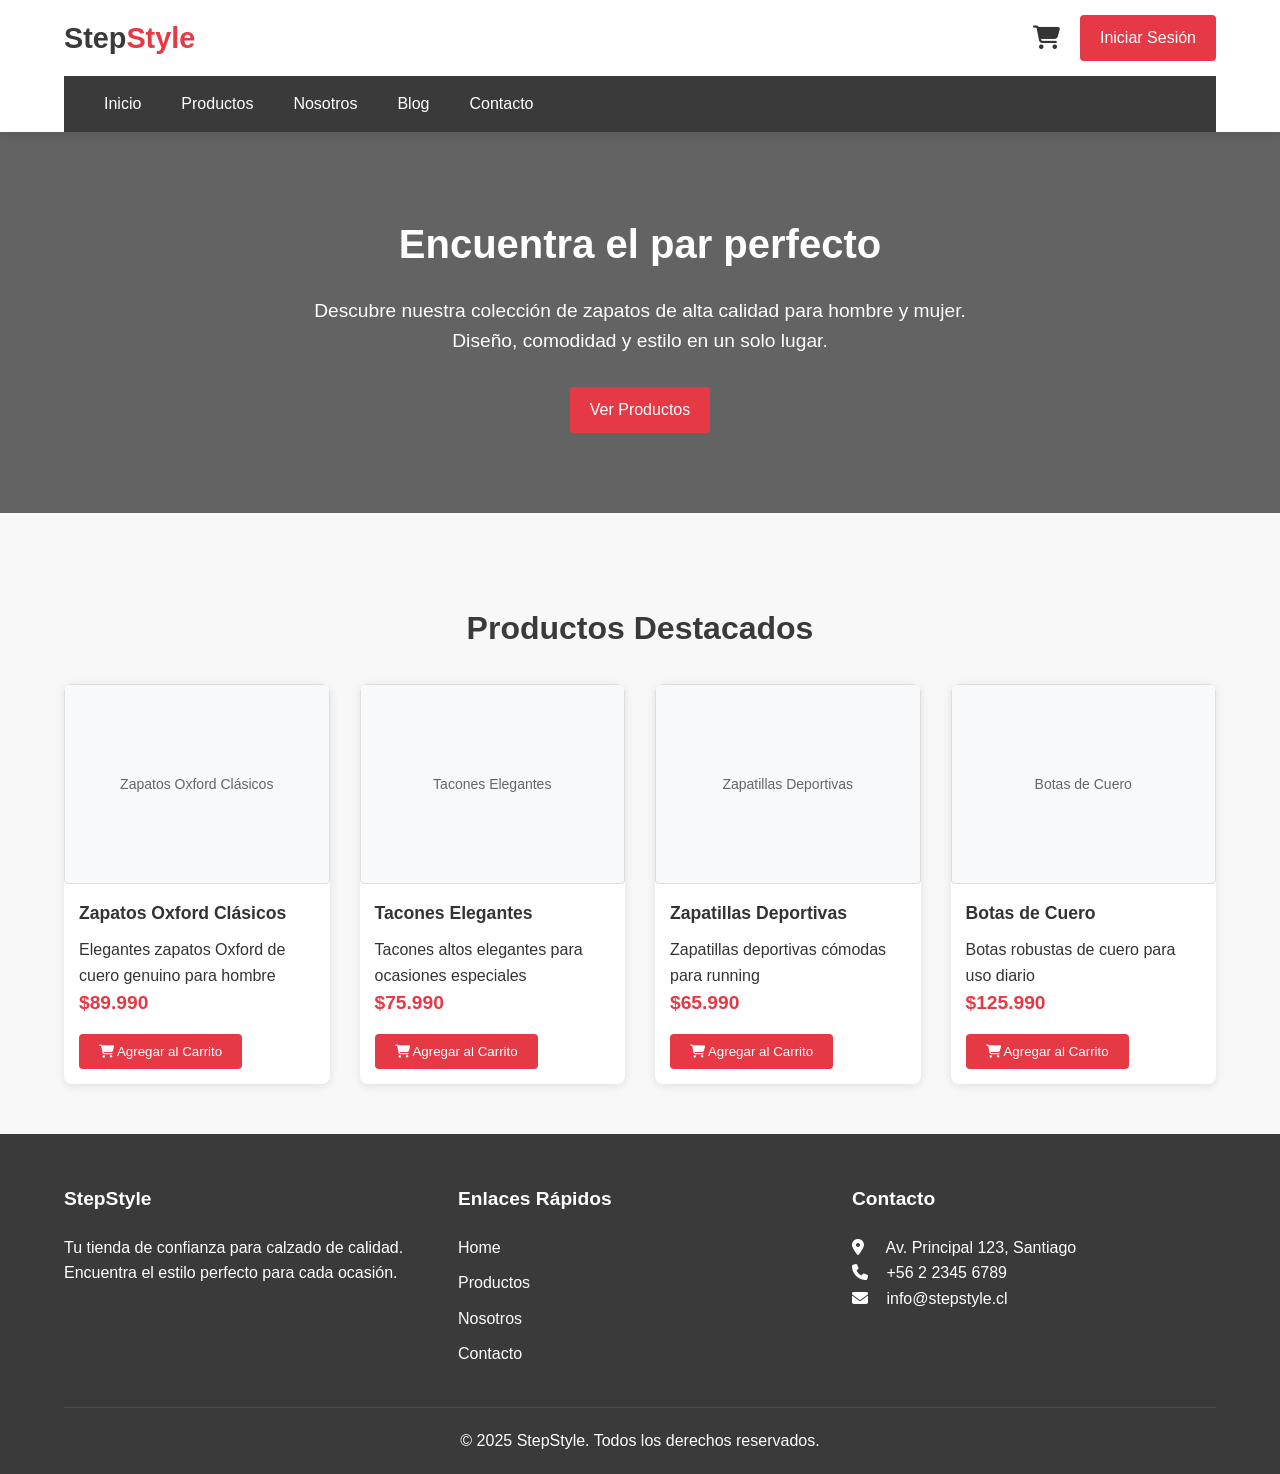
==== commit 6c375a47: "-add logica de productos, su respectivo css y demas -fix arreglada logica de carrito, navbars genera" ====
--- a/index.html
+++ b/index.html
@@ -102,7 +102,7 @@
             </div>
         </footer>
 
-        <!-- <script src="assets/js/productos.js"></script> -->
+        <script src="assets/js/productos.js"></script>
         <script src="assets/js/main.js"></script>
     </body>
 
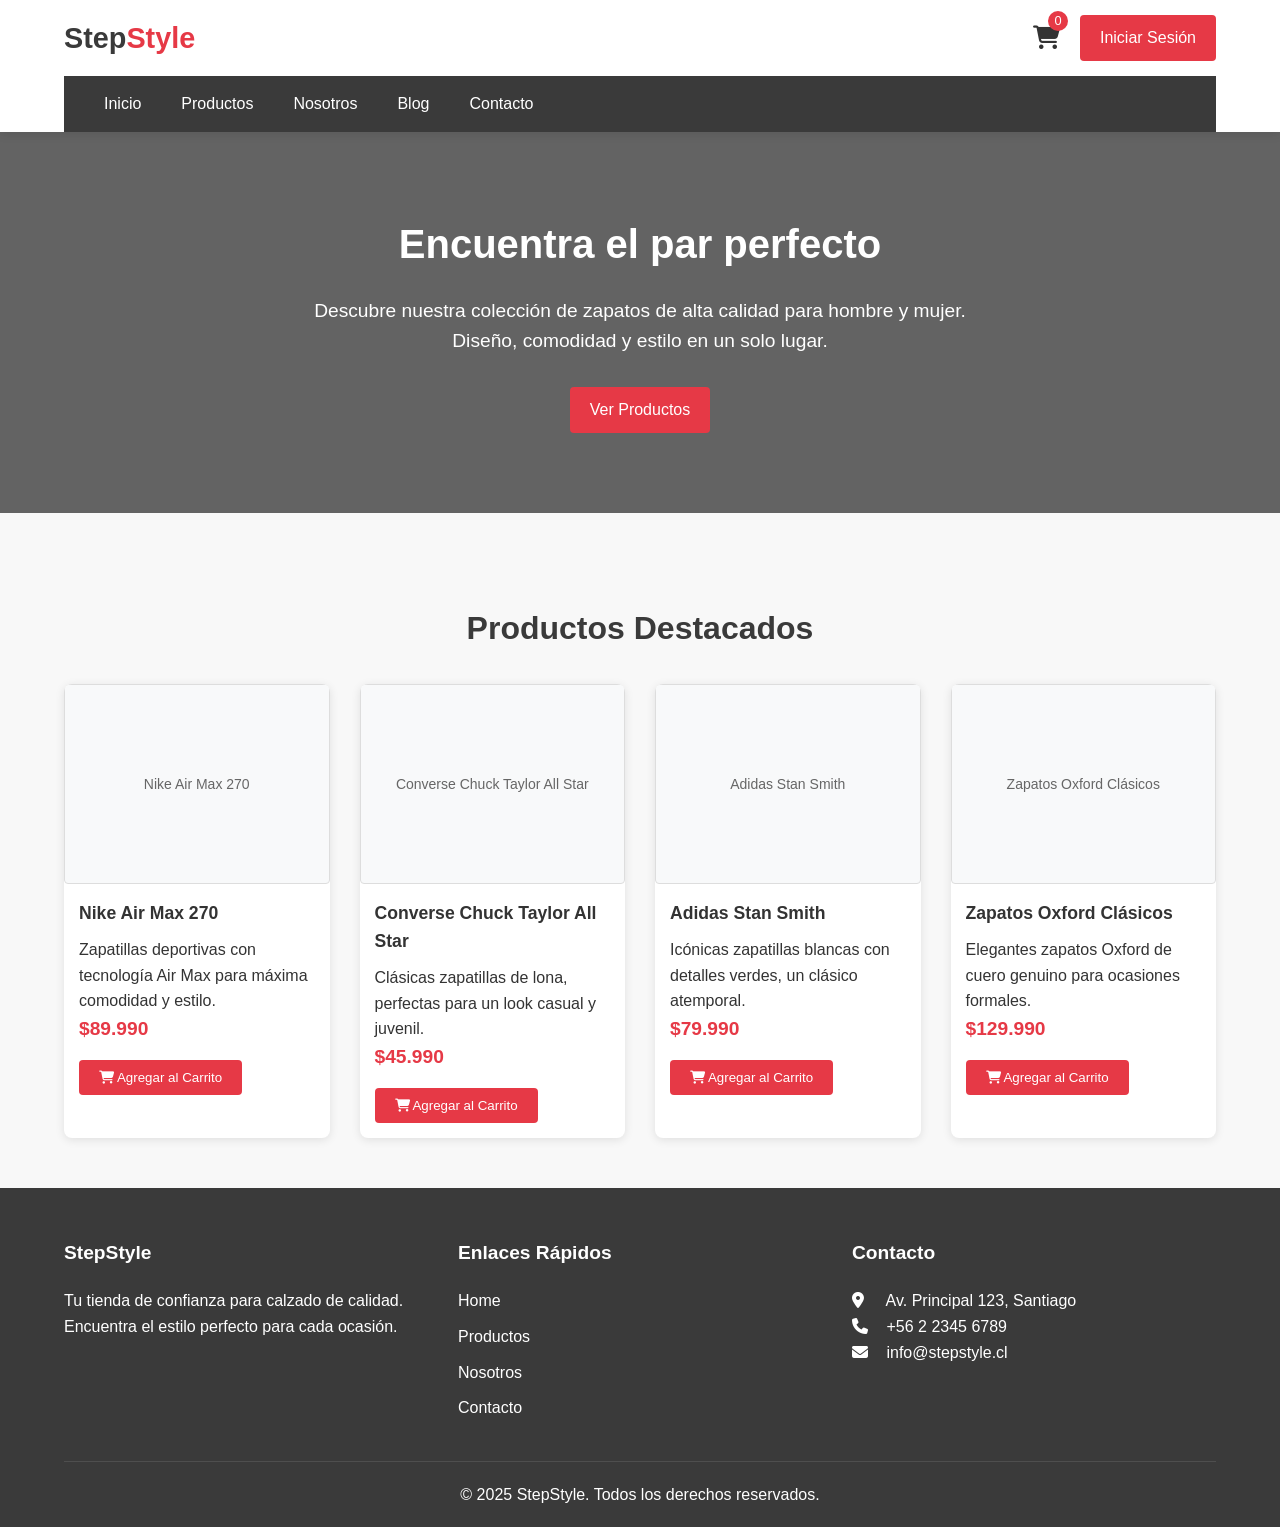
==== commit 1e5b1a49: "--add finalizacion del proyecto, mis pedidos eliminados." ====
--- a/index.html
+++ b/index.html
@@ -30,7 +30,6 @@
                             </div>
                             <div class="user-dropdown">
                                 <a href="perfil.html">Mi Perfil</a>
-                                <a href="pedidos.html">Mis Pedidos</a>
                                 <a href="#" class="logout-btn" onclick="logout()">Cerrar Sesión</a>
                             </div>
                         </div>
@@ -102,8 +101,8 @@
             </div>
         </footer>
 
+        <script src="assets/js/main.js"></script>
         <script src="assets/js/productos.js"></script>
-        <script src="assets/js/main.js"></script>
     </body>
 
     </html>
--- a/assets/css/style.css
+++ b/assets/css/style.css
@@ -458,7 +458,7 @@
         padding: 10px;
     }
     
-    .navbar ul {
+    body header .navbar ul:not(.active) {
         flex-direction: column;
         align-items: center;
         display: none;
@@ -474,8 +474,20 @@
         list-style: none;
     }
     
-    .navbar ul.active {
+    body header .navbar ul.active {
         display: flex;
+        flex-direction: column;
+        align-items: center;
+        position: absolute;
+        top: 100%;
+        left: 0;
+        width: 100%;
+        background: var(--color-primario);
+        box-shadow: var(--sombra);
+        z-index: 1000;
+        padding: 0;
+        margin: 0;
+        list-style: none;
     }
     
     .navbar li {
@@ -493,14 +505,6 @@
         margin-bottom: 10px;
     }
     
-    .user-dropdown {
-        position: static !important;
-        box-shadow: none !important;
-        background: var(--color-secundario) !important;
-        border-radius: 5px;
-        margin-top: 10px;
-    }
-    
     .hero {
         padding: 60px 0;
     }
@@ -539,6 +543,8 @@
 /* Estilos específicos para autenticación */
 .user-menu {
     position: relative;
+    display: none; /* Oculto por defecto, JavaScript lo mostrará cuando haya sesión */
+    z-index: 1000;
 }
 
 .user-menu-btn {
@@ -551,29 +557,38 @@
 .user-dropdown {
     position: absolute;
     top: 100%;
+    left: auto;
     right: 0;
-    background: var(--color-blanco);
-    box-shadow: var(--sombra);
+    background: #ffffff;
+    box-shadow: 0 4px 6px rgba(0, 0, 0, 0.1);
     border-radius: 4px;
+    border: 1px solid #e0e0e0;
     padding: 10px 0;
     min-width: 150px;
+    max-width: 200px;
     display: none;
-    z-index: 1000;
+    z-index: 9999;
+    margin-top: 5px;
+    /* Mover hacia la izquierda para que siempre esté visible */
+    transform: translateX(-50px);
 }
 
 .user-dropdown.active {
-    display: block;
+    display: block !important;
 }
 
 .user-dropdown a {
     display: block;
     padding: 8px 15px;
-    color: var(--color-texto);
-    transition: var(--transicion);
+    color: #333;
+    text-decoration: none;
+    transition: all 0.3s ease;
+    font-size: 14px;
 }
 
 .user-dropdown a:hover {
-    background: var(--color-secundario);
+    background: #f5f5f5;
+    color: #007bff;
 }
 
 .logout-btn {
@@ -910,3 +925,355 @@
         height: 200px;
     }
 }
+
+/* ===== PÁGINA NOSOTROS ===== */
+.nosotros-hero {
+    background: linear-gradient(135deg, var(--color-primario) 0%, #2c2c2c 100%);
+    color: var(--color-blanco);
+    text-align: center;
+    padding: 80px 0;
+    margin-top: 0;
+}
+
+.nosotros-hero h1 {
+    font-size: 3rem;
+    margin-bottom: 20px;
+    font-weight: 700;
+}
+
+.nosotros-hero p {
+    font-size: 1.2rem;
+    opacity: 0.9;
+}
+
+/* Historia Section */
+.historia {
+    padding: 80px 0;
+    background: var(--color-secundario);
+}
+
+.content-grid {
+    display: grid;
+    grid-template-columns: 1fr 1fr;
+    gap: 60px;
+    align-items: center;
+}
+
+.text-content h2 {
+    font-size: 2.5rem;
+    color: var(--color-primario);
+    margin-bottom: 30px;
+}
+
+.text-content p {
+    font-size: 1.1rem;
+    line-height: 1.8;
+    color: var(--color-texto);
+    margin-bottom: 20px;
+}
+
+.nosotros-img {
+    width: 100%;
+    height: 400px;
+    object-fit: cover;
+    border-radius: 10px;
+    box-shadow: var(--sombra);
+}
+
+/* Misión y Visión */
+.mision-vision {
+    padding: 80px 0;
+}
+
+.mv-grid {
+    display: grid;
+    grid-template-columns: 1fr 1fr;
+    gap: 60px;
+}
+
+.mv-card {
+    text-align: center;
+    padding: 40px;
+    background: var(--color-blanco);
+    border-radius: 15px;
+    box-shadow: var(--sombra);
+    transition: var(--transicion);
+}
+
+.mv-card:hover {
+    transform: translateY(-10px);
+    box-shadow: 0 10px 30px rgba(0,0,0,0.15);
+}
+
+.mv-icon {
+    width: 80px;
+    height: 80px;
+    background: var(--color-acento);
+    border-radius: 50%;
+    display: flex;
+    align-items: center;
+    justify-content: center;
+    margin: 0 auto 30px;
+}
+
+.mv-icon i {
+    font-size: 2rem;
+    color: var(--color-blanco);
+}
+
+.mv-card h3 {
+    font-size: 1.8rem;
+    color: var(--color-primario);
+    margin-bottom: 20px;
+}
+
+.mv-card p {
+    font-size: 1.1rem;
+    line-height: 1.7;
+    color: var(--color-texto);
+}
+
+/* Valores */
+.valores {
+    padding: 80px 0;
+    background: var(--color-secundario);
+}
+
+.valores h2 {
+    text-align: center;
+    font-size: 2.5rem;
+    color: var(--color-primario);
+    margin-bottom: 60px;
+}
+
+.valores-grid {
+    display: grid;
+    grid-template-columns: repeat(auto-fit, minmax(280px, 1fr));
+    gap: 40px;
+}
+
+.valor-card {
+    background: var(--color-blanco);
+    padding: 40px 30px;
+    border-radius: 15px;
+    text-align: center;
+    box-shadow: var(--sombra);
+    transition: var(--transicion);
+}
+
+.valor-card:hover {
+    transform: translateY(-5px);
+    box-shadow: 0 8px 25px rgba(0,0,0,0.15);
+}
+
+.valor-icon {
+    width: 70px;
+    height: 70px;
+    background: linear-gradient(135deg, var(--color-acento), #ff6b7a);
+    border-radius: 50%;
+    display: flex;
+    align-items: center;
+    justify-content: center;
+    margin: 0 auto 25px;
+}
+
+.valor-icon i {
+    font-size: 1.8rem;
+    color: var(--color-blanco);
+}
+
+.valor-card h4 {
+    font-size: 1.5rem;
+    color: var(--color-primario);
+    margin-bottom: 15px;
+}
+
+.valor-card p {
+    font-size: 1rem;
+    line-height: 1.6;
+    color: var(--color-texto);
+}
+
+/* ====================================
+   ESTILOS PARA PERFIL Y PEDIDOS
+==================================== */
+
+/* Estilos para la página de perfil */
+.profile-info {
+    background: #f8f9fa;
+    padding: 1.5rem;
+    border-radius: 8px;
+    margin-bottom: 2rem;
+}
+
+.profile-info .form-group {
+    display: flex;
+    align-items: center;
+    justify-content: space-between;
+    padding: 0.75rem 0;
+    border-bottom: 1px solid #e9ecef;
+}
+
+.profile-info .form-group:last-child {
+    border-bottom: none;
+}
+
+.profile-info label {
+    font-weight: 600;
+    color: #495057;
+    min-width: 180px;
+}
+
+.profile-info p {
+    margin: 0;
+    color: #6c757d;
+    text-align: right;
+}
+
+.profile-actions {
+    display: flex;
+    gap: 1rem;
+    margin-bottom: 2rem;
+    justify-content: center;
+}
+
+.profile-actions .btn {
+    flex: 1;
+    max-width: 200px;
+}
+
+.profile-links {
+    display: flex;
+    gap: 1rem;
+    justify-content: center;
+}
+
+.profile-link {
+    display: flex;
+    align-items: center;
+    gap: 0.5rem;
+    padding: 0.75rem 1.5rem;
+    background: #f8f9fa;
+    border: 1px solid #dee2e6;
+    border-radius: 8px;
+    color: #495057;
+    text-decoration: none;
+    transition: all 0.3s ease;
+}
+
+.profile-link:hover {
+    background: #e9ecef;
+    color: #212529;
+    transform: translateY(-2px);
+}
+
+/* Estilos adicionales para el contador de caracteres */
+.contar-caracteres {
+    text-align: right;
+    font-size: 0.85rem;
+    color: #6c757d;
+    margin-top: 0.5rem;
+}
+
+/* Mejoras para el panel de testing (solo visible en desarrollo) */
+.testing-panel {
+    position: fixed;
+    top: 20px;
+    right: 20px;
+    background: rgba(0, 0, 0, 0.9);
+    color: white;
+    padding: 15px;
+    border-radius: 8px;
+    z-index: 9999;
+    font-size: 12px;
+    max-width: 250px;
+    box-shadow: 0 4px 20px rgba(0, 0, 0, 0.3);
+}
+
+.testing-panel h4 {
+    margin: 0 0 10px 0;
+    color: #28a745;
+    font-size: 14px;
+}
+
+.testing-panel button {
+    display: block;
+    width: 100%;
+    margin: 5px 0;
+    padding: 8px;
+    font-size: 11px;
+    background: #6366f1;
+    border: none;
+    border-radius: 4px;
+    color: white;
+    cursor: pointer;
+}
+
+.testing-panel button:hover {
+    background: #4f46e5;
+}
+
+/* Responsive Design para Nosotros */
+@media (max-width: 768px) {
+    .nosotros-hero h1 {
+        font-size: 2.2rem;
+    }
+    
+    .nosotros-hero p {
+        font-size: 1rem;
+    }
+    
+    .content-grid {
+        grid-template-columns: 1fr;
+        gap: 40px;
+        text-align: center;
+    }
+    
+    .text-content h2 {
+        font-size: 2rem;
+    }
+    
+    .nosotros-img {
+        height: 300px;
+    }
+    
+    .mv-grid {
+        grid-template-columns: 1fr;
+        gap: 40px;
+    }
+    
+    .mv-card, .valor-card {
+        padding: 30px 20px;
+    }
+    
+    .valores h2 {
+        font-size: 2rem;
+    }
+    
+    /* Responsive para perfil */
+    .profile-info .form-group {
+        flex-direction: column;
+        align-items: flex-start;
+        gap: 0.5rem;
+    }
+    
+    .profile-info label {
+        min-width: auto;
+    }
+    
+    .profile-info p {
+        text-align: left;
+    }
+    
+    .profile-actions {
+        flex-direction: column;
+    }
+    
+    .profile-actions .btn {
+        max-width: none;
+    }
+    
+    .profile-links {
+        flex-direction: column;
+    }
+}
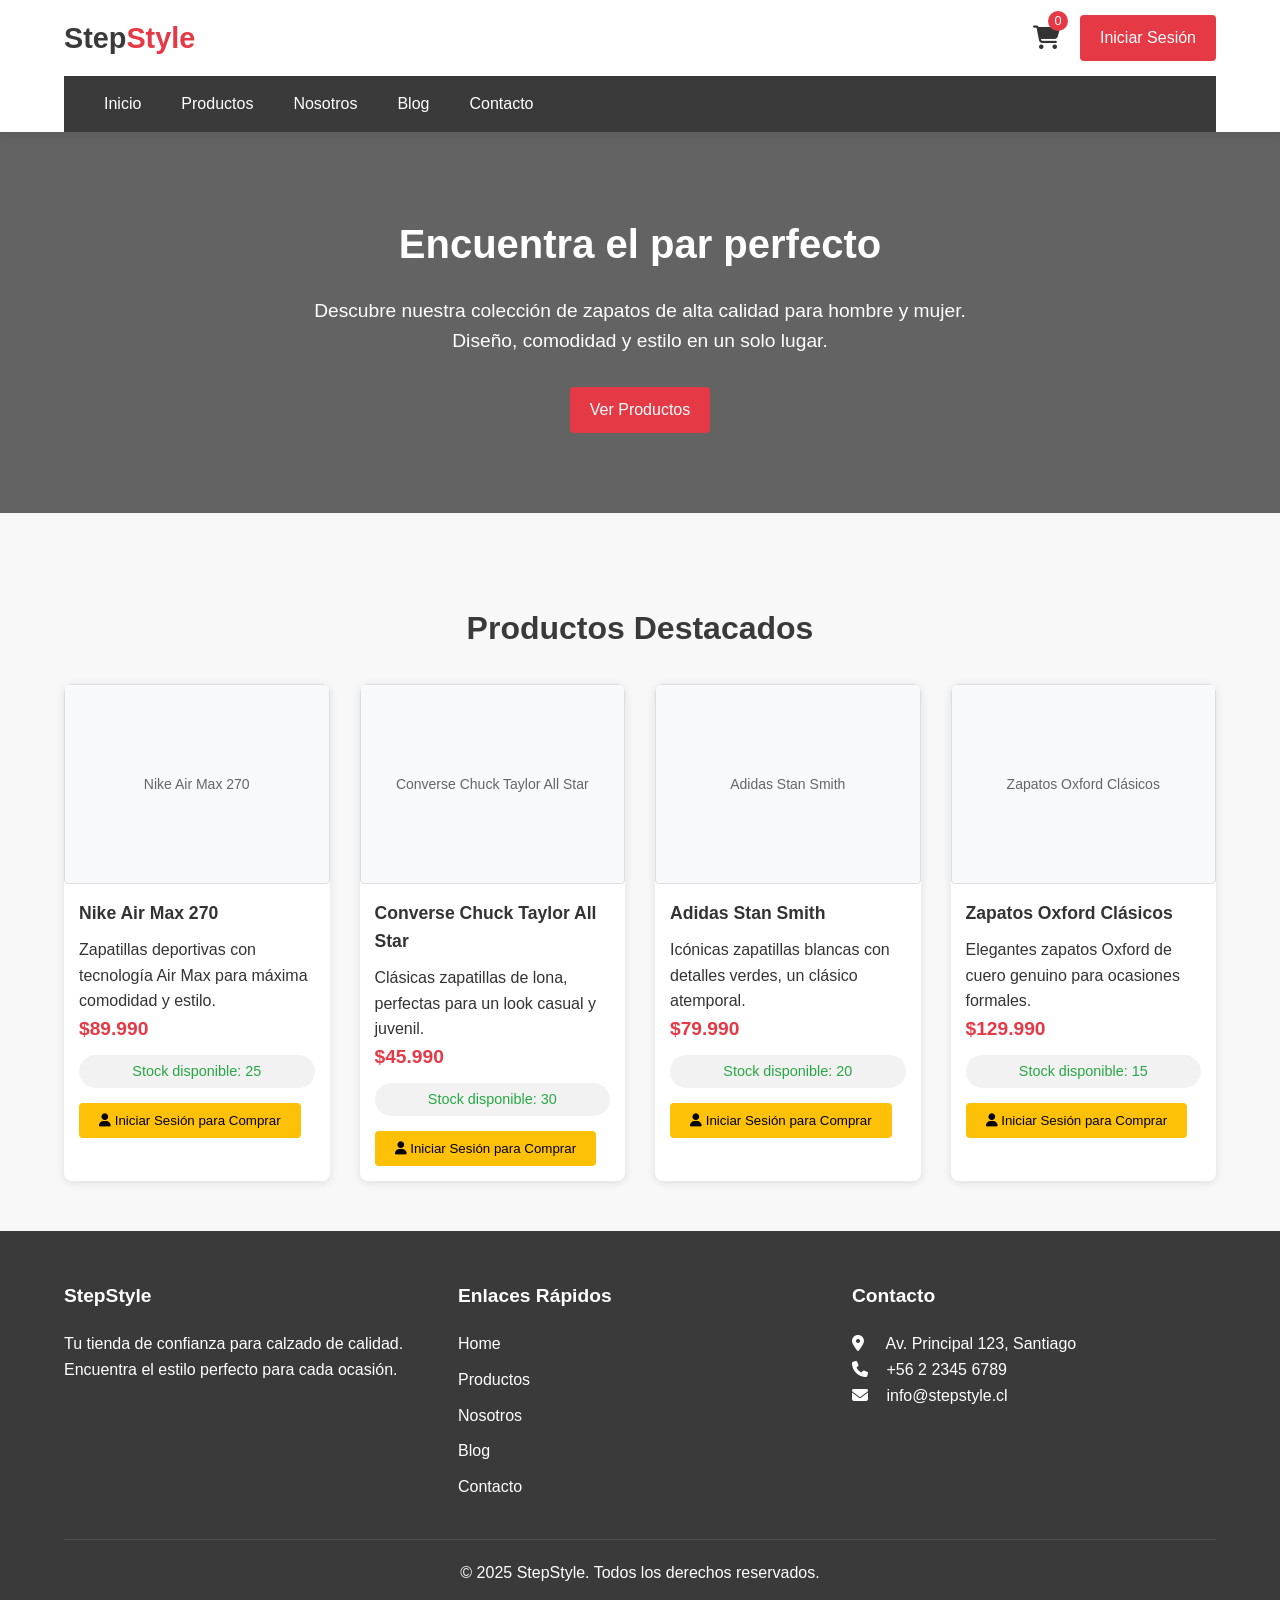
==== commit 269400fb: "--add actualizacion correcta de stock, requisito de iniciar sesion para comprar --fix arreglado vist" ====
--- a/index.html
+++ b/index.html
@@ -85,6 +85,7 @@
                             <li><a href="index.html">Home</a></li>
                             <li><a href="productos.html">Productos</a></li>
                             <li><a href="nosotros.html">Nosotros</a></li>
+                            <li><a href="blog.html">Blog</a></li>
                             <li><a href="contacto.html">Contacto</a></li>
                         </ul>
                     </div>
--- a/assets/css/style.css
+++ b/assets/css/style.css
@@ -1,12 +1,12 @@
 :root {
-    --color-primario: #3a3a3a; /* Gris oscuro */
-    --color-secundario: #f8f8f8; /* Gris claro */
-    --color-acento: #e63946; /* Rojo vibrante */
-    --color-texto: #333; /* Gris medio */
+    --color-gris-oscuro: #3a3a3a; /* Gris oscuro */
+    --color-gris-claro: #f8f8f8; /* Gris claro */
+    --color-rojo: #e63946; /* Rojo vibrante */
+    --color-texto-oscuro: #333; /* Gris medio */
     --color-blanco: #fff; /* Blanco */
-    --color-gris: #888; /* Gris para textos secundarios */
-    --borde: #ddd; /* Gris claro para bordes */
-    --sombra: 0 2px 10px rgba(0,0,0,0.1); 
+    --color-gris-medio: #888; /* Gris para textos secundarios */
+    --color-borde-gris: #ddd; /* Gris claro para bordes */
+    --sombra-suave: 0 2px 10px rgba(0,0,0,0.1); 
     --transicion: all 0.3s ease;
 }
 
@@ -21,8 +21,8 @@
 
 
 body {
-    background-color: var(--color-secundario);
-    color: var(--color-texto);
+    background-color: var(--color-gris-claro);
+    color: var(--color-texto-oscuro);
     line-height: 1.6;
     min-height: 100vh;
     display: flex;
@@ -41,7 +41,7 @@
 button, .btn {
     cursor: pointer;
     border: none;
-    background: var(--color-acento);
+    background: var(--color-rojo);
     color: var(--color-blanco);
     padding: 10px 20px;
     border-radius: 4px;
@@ -55,6 +55,41 @@
     transform: translateY(-2px);
 }
 
+.btn:disabled, .btn.disabled {
+    background: #6c757d !important;
+    color: #ffffff !important;
+    cursor: not-allowed !important;
+    opacity: 0.6 !important;
+    transform: none !important;
+}
+
+.btn:disabled:hover, .btn.disabled:hover {
+    background: #6c757d !important;
+    transform: none !important;
+}
+
+.btn-warning {
+    background: #ffc107 !important;
+    color: #000 !important;
+    border-color: #ffc107 !important;
+}
+
+.btn-warning:hover {
+    background: #e0a800 !important;
+    border-color: #d39e00 !important;
+}
+
+.btn-success {
+    background: #28a745 !important;
+    color: #fff !important;
+    border-color: #28a745 !important;
+}
+
+.btn-success:hover {
+    background: #218838 !important;
+    border-color: #1e7e34 !important;
+}
+
 .container {
     width: 90%;
     max-width: 1200px;
@@ -64,7 +99,7 @@
 /* Header */
 header {
     background-color: var(--color-blanco);
-    box-shadow: var(--sombra);
+    box-shadow: var(--sombra-suave);
     position: sticky;
     top: 0;
     z-index: 100;
@@ -90,11 +125,11 @@
 .logo {
     font-size: 1.8rem;
     font-weight: 700;
-    color: var(--color-primario);
+    color: var(--color-gris-oscuro);
 }
 
 .logo span {
-    color: var(--color-acento);
+    color: var(--color-rojo);
 }
 
 .cart-icon {
@@ -106,7 +141,7 @@
     position: absolute;
     top: -8px;
     right: -8px;
-    background: var(--color-acento);
+    background: var(--color-rojo);
     color: white;
     border-radius: 50%;
     width: 20px;
@@ -125,7 +160,7 @@
 
 .navbar ul {
     display: flex;
-    background: var(--color-primario);
+    background: var(--color-gris-oscuro);
     padding: 0 20px;
     margin: 0;
     list-style: none;
@@ -143,7 +178,7 @@
 
 .navbar a:hover,
 .navbar a.active {
-    color: var(--color-acento);
+    color: var(--color-rojo);
 }
 
 /* Hero Section */
@@ -173,7 +208,7 @@
     text-align: center;
     margin: 50px 0 30px;
     font-size: 2rem;
-    color: var(--color-primario);
+    color: var(--color-gris-oscuro);
 }
 
 .products-grid {
@@ -187,7 +222,7 @@
     background: var(--color-blanco);
     border-radius: 8px;
     overflow: hidden;
-    box-shadow: var(--sombra);
+    box-shadow: var(--sombra-suave);
     transition: var(--transicion);
 }
 
@@ -213,14 +248,26 @@
 
 .product-price {
     font-weight: bold;
-    color: var(--color-acento);
+    color: var(--color-rojo);
+    margin-bottom: 10px;
+    font-size: 1.2rem;
+}
+
+.product-stock {
+    font-size: 0.9rem;
     margin-bottom: 15px;
-    font-size: 1.2rem;
+    font-weight: 500;
+    text-align: center;
+    padding: 5px 10px;
+    border-radius: 20px;
+    background-color: rgba(0, 0, 0, 0.05);
+    display: inline-block;
+    width: 100%;
 }
 
 /* Footer */
 footer {
-    background: var(--color-primario);
+    background: var(--color-gris-oscuro);
     color: var(--color-blanco);
     padding: 50px 0 20px;
     margin-top: auto;
@@ -260,13 +307,13 @@
     padding: 30px;
     background: var(--color-blanco);
     border-radius: 8px;
-    box-shadow: var(--sombra);
+    box-shadow: var(--sombra-suave);
 }
 
 .form-title {
     text-align: center;
     margin-bottom: 30px;
-    color: var(--color-primario);
+    color: var(--color-gris-oscuro);
 }
 
 .form-group {
@@ -284,7 +331,7 @@
 .form-group select {
     width: 100%;
     padding: 12px;
-    border: 1px solid var(--borde);
+    border: 1px solid var(--color-borde-gris);
     border-radius: 4px;
     font-size: 1rem;
 }
@@ -295,7 +342,7 @@
 }
 
 .error-message {
-    color: var(--color-acento);
+    color: var(--color-rojo);
     font-size: 0.9rem;
     margin-top: 5px;
     display: none;
@@ -311,7 +358,7 @@
 .cart-items {
     background: var(--color-blanco);
     border-radius: 8px;
-    box-shadow: var(--sombra);
+    box-shadow: var(--sombra-suave);
     padding: 20px;
     margin-bottom: 30px;
 }
@@ -321,7 +368,7 @@
     justify-content: space-between;
     align-items: center;
     padding: 15px 0;
-    border-bottom: 1px solid var(--borde);
+    border-bottom: 1px solid var(--color-borde-gris);
 }
 
 .cart-item:last-child {
@@ -352,8 +399,8 @@
 }
 
 .quantity-btn {
-    background: var(--color-secundario);
-    border: 1px solid var(--borde);
+    background: var(--color-gris-claro);
+    border: 1px solid var(--color-borde-gris);
     width: 30px;
     height: 30px;
     border-radius: 4px;
@@ -366,13 +413,13 @@
 .quantity-input {
     width: 40px;
     text-align: center;
-    border: 1px solid var(--borde);
+    border: 1px solid var(--color-borde-gris);
     border-radius: 4px;
     padding: 5px;
 }
 
 .remove-btn {
-    color: var(--color-acento);
+    color: var(--color-rojo);
     background: none;
     border: none;
     cursor: pointer;
@@ -382,7 +429,7 @@
 .cart-summary {
     background: var(--color-blanco);
     border-radius: 8px;
-    box-shadow: var(--sombra);
+    box-shadow: var(--sombra-suave);
     padding: 20px;
 }
 
@@ -395,7 +442,7 @@
 .summary-total {
     font-weight: bold;
     font-size: 1.2rem;
-    border-top: 1px solid var(--borde);
+    border-top: 1px solid var(--color-borde-gris);
     padding-top: 15px;
     margin-top: 15px;
 }
@@ -450,7 +497,7 @@
     
     .mobile-menu-btn {
         display: block;
-        color: var(--color-primario);
+        color: var(--color-gris-oscuro);
         background: none;
         border: none;
         font-size: 1.5rem;
@@ -466,8 +513,8 @@
         top: 100%;
         left: 0;
         width: 100%;
-        background: var(--color-primario);
-        box-shadow: var(--sombra);
+        background: var(--color-gris-oscuro);
+        box-shadow: var(--sombra-suave);
         z-index: 1000;
         padding: 0;
         margin: 0;
@@ -482,8 +529,8 @@
         top: 100%;
         left: 0;
         width: 100%;
-        background: var(--color-primario);
-        box-shadow: var(--sombra);
+        background: var(--color-gris-oscuro);
+        box-shadow: var(--sombra-suave);
         z-index: 1000;
         padding: 0;
         margin: 0;
@@ -592,7 +639,7 @@
 }
 
 .logout-btn {
-    color: var(--color-acento) !important;
+    color: var(--color-rojo) !important;
     border-top: 1px solid var(--color-borde);
     margin-top: 5px;
     padding-top: 10px !important;
@@ -601,7 +648,7 @@
 /* Estilos del Blog Minimalista */
 .blog-heroe {
     background: var(--color-blanco);
-    color: var(--color-primario);
+    color: var(--color-gris-oscuro);
     padding: 60px 0 40px;
     text-align: center;
     border-bottom: 1px solid var(--color-borde);
@@ -615,7 +662,7 @@
 
 .blog-heroe p {
     font-size: 1.1rem;
-    color: var(--color-texto);
+    color: var(--color-texto-oscuro);
     opacity: 0.8;
 }
 
@@ -635,7 +682,7 @@
     padding: 8px 16px;
     border: 1px solid var(--color-borde);
     background: var(--color-blanco);
-    color: var(--color-texto);
+    color: var(--color-texto-oscuro);
     border-radius: 20px;
     cursor: pointer;
     transition: var(--transicion);
@@ -644,9 +691,9 @@
 
 .filter-btn:hover,
 .filter-btn.active {
-    background: var(--color-primario);
+    background: var(--color-gris-oscuro);
     color: var(--color-blanco);
-    border-color: var(--color-primario);
+    border-color: var(--color-gris-oscuro);
 }
 
 .blog-grilla {
@@ -693,7 +740,7 @@
     position: absolute;
     top: 10px;
     left: 10px;
-    background: var(--color-primario);
+    background: var(--color-gris-oscuro);
     color: var(--color-blanco);
     padding: 4px 8px;
     border-radius: 12px;
@@ -708,12 +755,12 @@
 .blog-titulo {
     font-size: 1.2rem;
     margin-bottom: 10px;
-    color: var(--color-primario);
+    color: var(--color-gris-oscuro);
     line-height: 1.3;
 }
 
 .blog-extracto {
-    color: var(--color-texto);
+    color: var(--color-texto-oscuro);
     line-height: 1.5;
     margin-bottom: 15px;
     font-size: 0.9rem;
@@ -721,8 +768,8 @@
 
 .blog-leer-mas {
     background: transparent;
-    color: var(--color-primario);
-    border: 1px solid var(--color-primario);
+    color: var(--color-gris-oscuro);
+    border: 1px solid var(--color-gris-oscuro);
     padding: 8px 16px;
     border-radius: 4px;
     cursor: pointer;
@@ -731,7 +778,7 @@
 }
 
 .blog-leer-mas:hover {
-    background: var(--color-primario);
+    background: var(--color-gris-oscuro);
     color: var(--color-blanco);
 }
 
@@ -746,8 +793,8 @@
 
 .pagination-btn {
     background: var(--color-blanco);
-    color: var(--color-primario);
-    border: 1px solid var(--color-primario);
+    color: var(--color-gris-oscuro);
+    border: 1px solid var(--color-gris-oscuro);
     padding: 8px 16px;
     border-radius: 25px;
     cursor: pointer;
@@ -759,18 +806,18 @@
 }
 
 .pagination-btn:hover:not(:disabled) {
-    background: var(--color-acento);
+    background: var(--color-rojo);
 }
 
 .pagination-btn:disabled {
-    background: var(--color-gris);
+    background: var(--color-gris-medio);
     cursor: not-allowed;
     opacity: 0.6;
 }
 
 .pagination-info {
     font-weight: 600;
-    color: var(--color-primario);
+    color: var(--color-gris-oscuro);
 }
 
 /* Modal del blog minimalista */
@@ -822,7 +869,7 @@
     border: none;
     font-size: 1.5rem;
     cursor: pointer;
-    color: var(--color-texto);
+    color: var(--color-texto-oscuro);
     width: 30px;
     height: 30px;
     display: flex;
@@ -850,7 +897,7 @@
 
 .blog-modal-cuerpo .blog-categoria {
     display: inline-block;
-    background: var(--color-primario);
+    background: var(--color-gris-oscuro);
     color: var(--color-blanco);
     padding: 4px 8px;
     border-radius: 12px;
@@ -862,13 +909,13 @@
 .blog-modal-titulo {
     font-size: 1.8rem;
     margin-bottom: 20px;
-    color: var(--color-primario);
+    color: var(--color-gris-oscuro);
     line-height: 1.3;
 }
 
 .blog-modal-texto {
     line-height: 1.6;
-    color: var(--color-texto);
+    color: var(--color-texto-oscuro);
 }
 
 .blog-modal-texto p {
@@ -928,7 +975,7 @@
 
 /* ===== PÁGINA NOSOTROS ===== */
 .nosotros-hero {
-    background: linear-gradient(135deg, var(--color-primario) 0%, #2c2c2c 100%);
+    background: linear-gradient(135deg, var(--color-gris-oscuro) 0%, #2c2c2c 100%);
     color: var(--color-blanco);
     text-align: center;
     padding: 80px 0;
@@ -949,7 +996,7 @@
 /* Historia Section */
 .historia {
     padding: 80px 0;
-    background: var(--color-secundario);
+    background: var(--color-gris-claro);
 }
 
 .content-grid {
@@ -961,14 +1008,14 @@
 
 .text-content h2 {
     font-size: 2.5rem;
-    color: var(--color-primario);
+    color: var(--color-gris-oscuro);
     margin-bottom: 30px;
 }
 
 .text-content p {
     font-size: 1.1rem;
     line-height: 1.8;
-    color: var(--color-texto);
+    color: var(--color-texto-oscuro);
     margin-bottom: 20px;
 }
 
@@ -977,7 +1024,7 @@
     height: 400px;
     object-fit: cover;
     border-radius: 10px;
-    box-shadow: var(--sombra);
+    box-shadow: var(--sombra-suave);
 }
 
 /* Misión y Visión */
@@ -996,7 +1043,7 @@
     padding: 40px;
     background: var(--color-blanco);
     border-radius: 15px;
-    box-shadow: var(--sombra);
+    box-shadow: var(--sombra-suave);
     transition: var(--transicion);
 }
 
@@ -1008,7 +1055,7 @@
 .mv-icon {
     width: 80px;
     height: 80px;
-    background: var(--color-acento);
+    background: var(--color-rojo);
     border-radius: 50%;
     display: flex;
     align-items: center;
@@ -1023,26 +1070,26 @@
 
 .mv-card h3 {
     font-size: 1.8rem;
-    color: var(--color-primario);
+    color: var(--color-gris-oscuro);
     margin-bottom: 20px;
 }
 
 .mv-card p {
     font-size: 1.1rem;
     line-height: 1.7;
-    color: var(--color-texto);
+    color: var(--color-texto-oscuro);
 }
 
 /* Valores */
 .valores {
     padding: 80px 0;
-    background: var(--color-secundario);
+    background: var(--color-gris-claro);
 }
 
 .valores h2 {
     text-align: center;
     font-size: 2.5rem;
-    color: var(--color-primario);
+    color: var(--color-gris-oscuro);
     margin-bottom: 60px;
 }
 
@@ -1057,7 +1104,7 @@
     padding: 40px 30px;
     border-radius: 15px;
     text-align: center;
-    box-shadow: var(--sombra);
+    box-shadow: var(--sombra-suave);
     transition: var(--transicion);
 }
 
@@ -1069,7 +1116,7 @@
 .valor-icon {
     width: 70px;
     height: 70px;
-    background: linear-gradient(135deg, var(--color-acento), #ff6b7a);
+    background: linear-gradient(135deg, var(--color-rojo), #ff6b7a);
     border-radius: 50%;
     display: flex;
     align-items: center;
@@ -1084,14 +1131,14 @@
 
 .valor-card h4 {
     font-size: 1.5rem;
-    color: var(--color-primario);
+    color: var(--color-gris-oscuro);
     margin-bottom: 15px;
 }
 
 .valor-card p {
     font-size: 1rem;
     line-height: 1.6;
-    color: var(--color-texto);
+    color: var(--color-texto-oscuro);
 }
 
 /* ====================================
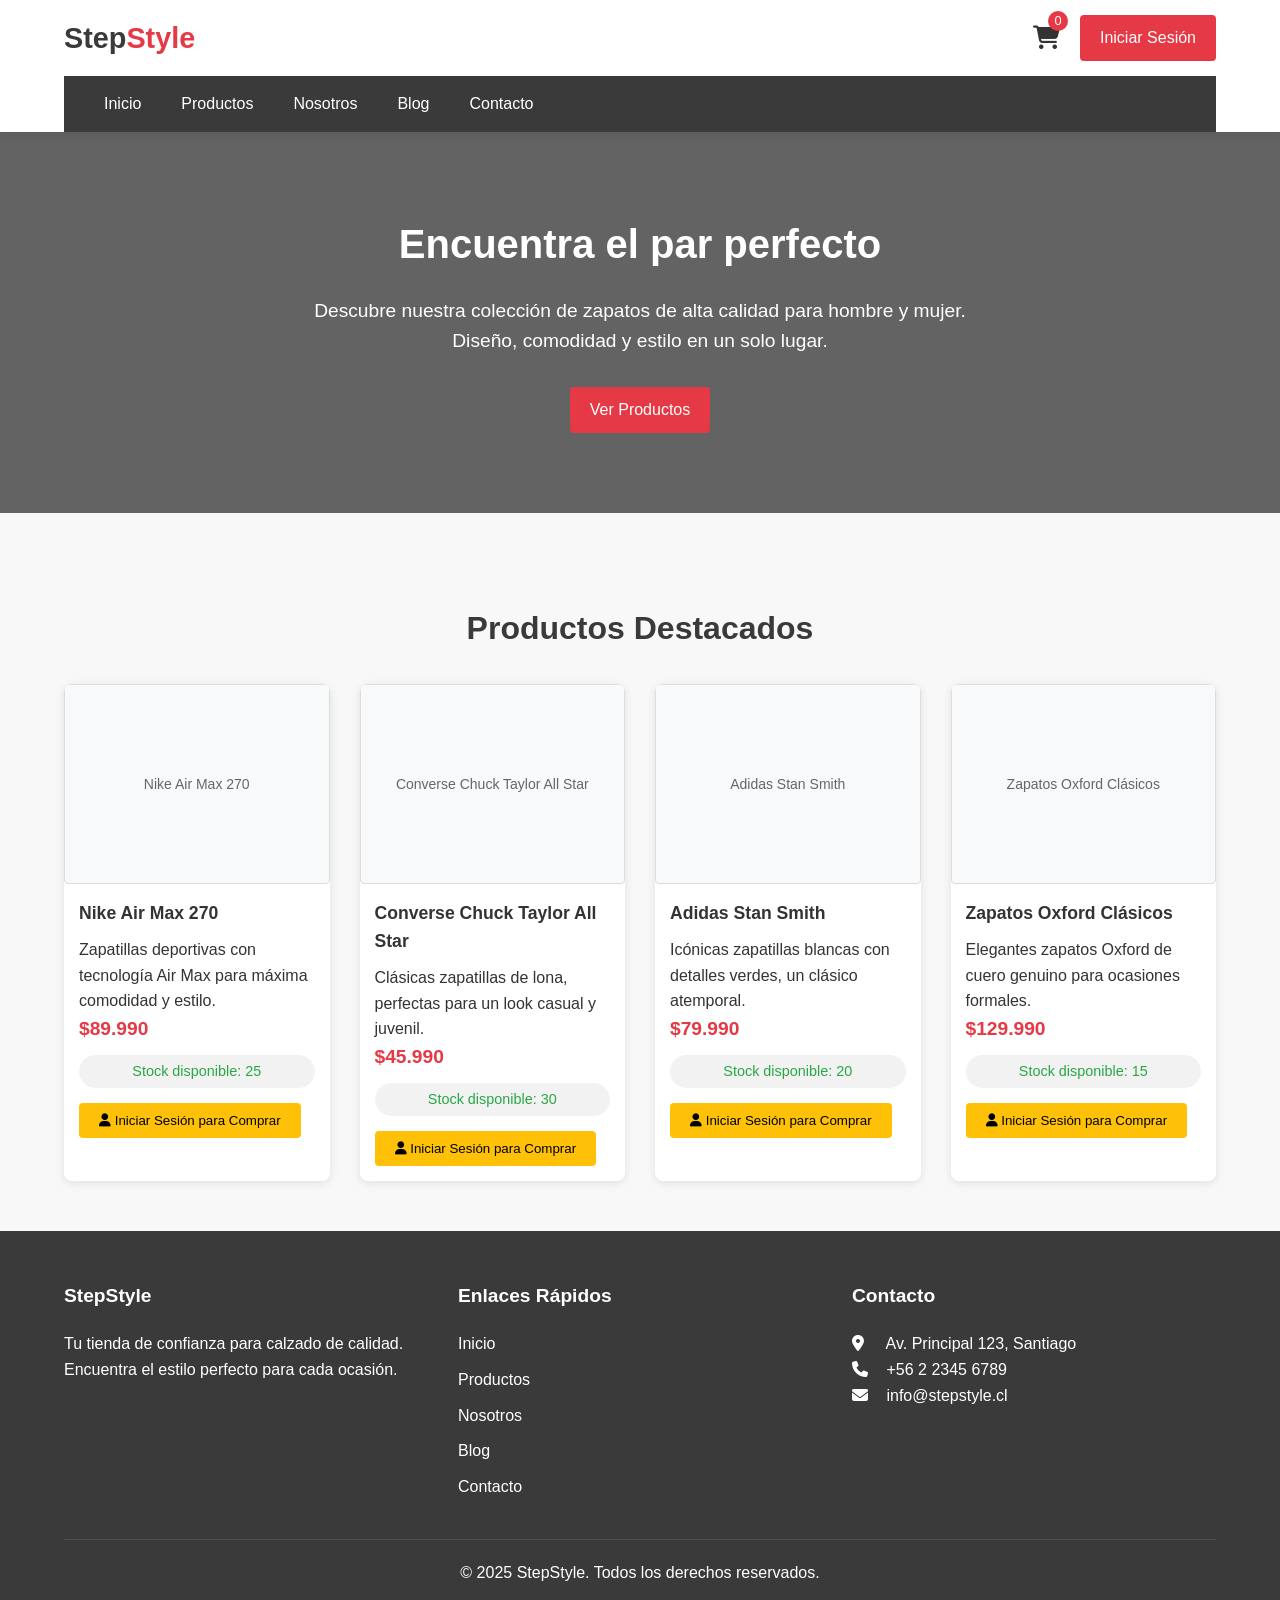
==== commit d15d7c45: "-add normalizado al español" ====
--- a/index.html
+++ b/index.html
@@ -53,7 +53,7 @@
             </div>
         </header>
         <!--Hero Section-->
-        <section class="hero" , id="home">
+        <section class="hero" id="home">
             <div class="container">
                 <h1>Encuentra el par perfecto</h1>
                 <p>Descubre nuestra colección de zapatos de alta calidad para hombre y mujer. Diseño, comodidad y estilo en
@@ -82,7 +82,7 @@
                     <div class="footer-section">
                         <h3>Enlaces Rápidos</h3>
                         <ul>
-                            <li><a href="index.html">Home</a></li>
+                            <li><a href="index.html">Inicio</a></li>
                             <li><a href="productos.html">Productos</a></li>
                             <li><a href="nosotros.html">Nosotros</a></li>
                             <li><a href="blog.html">Blog</a></li>
